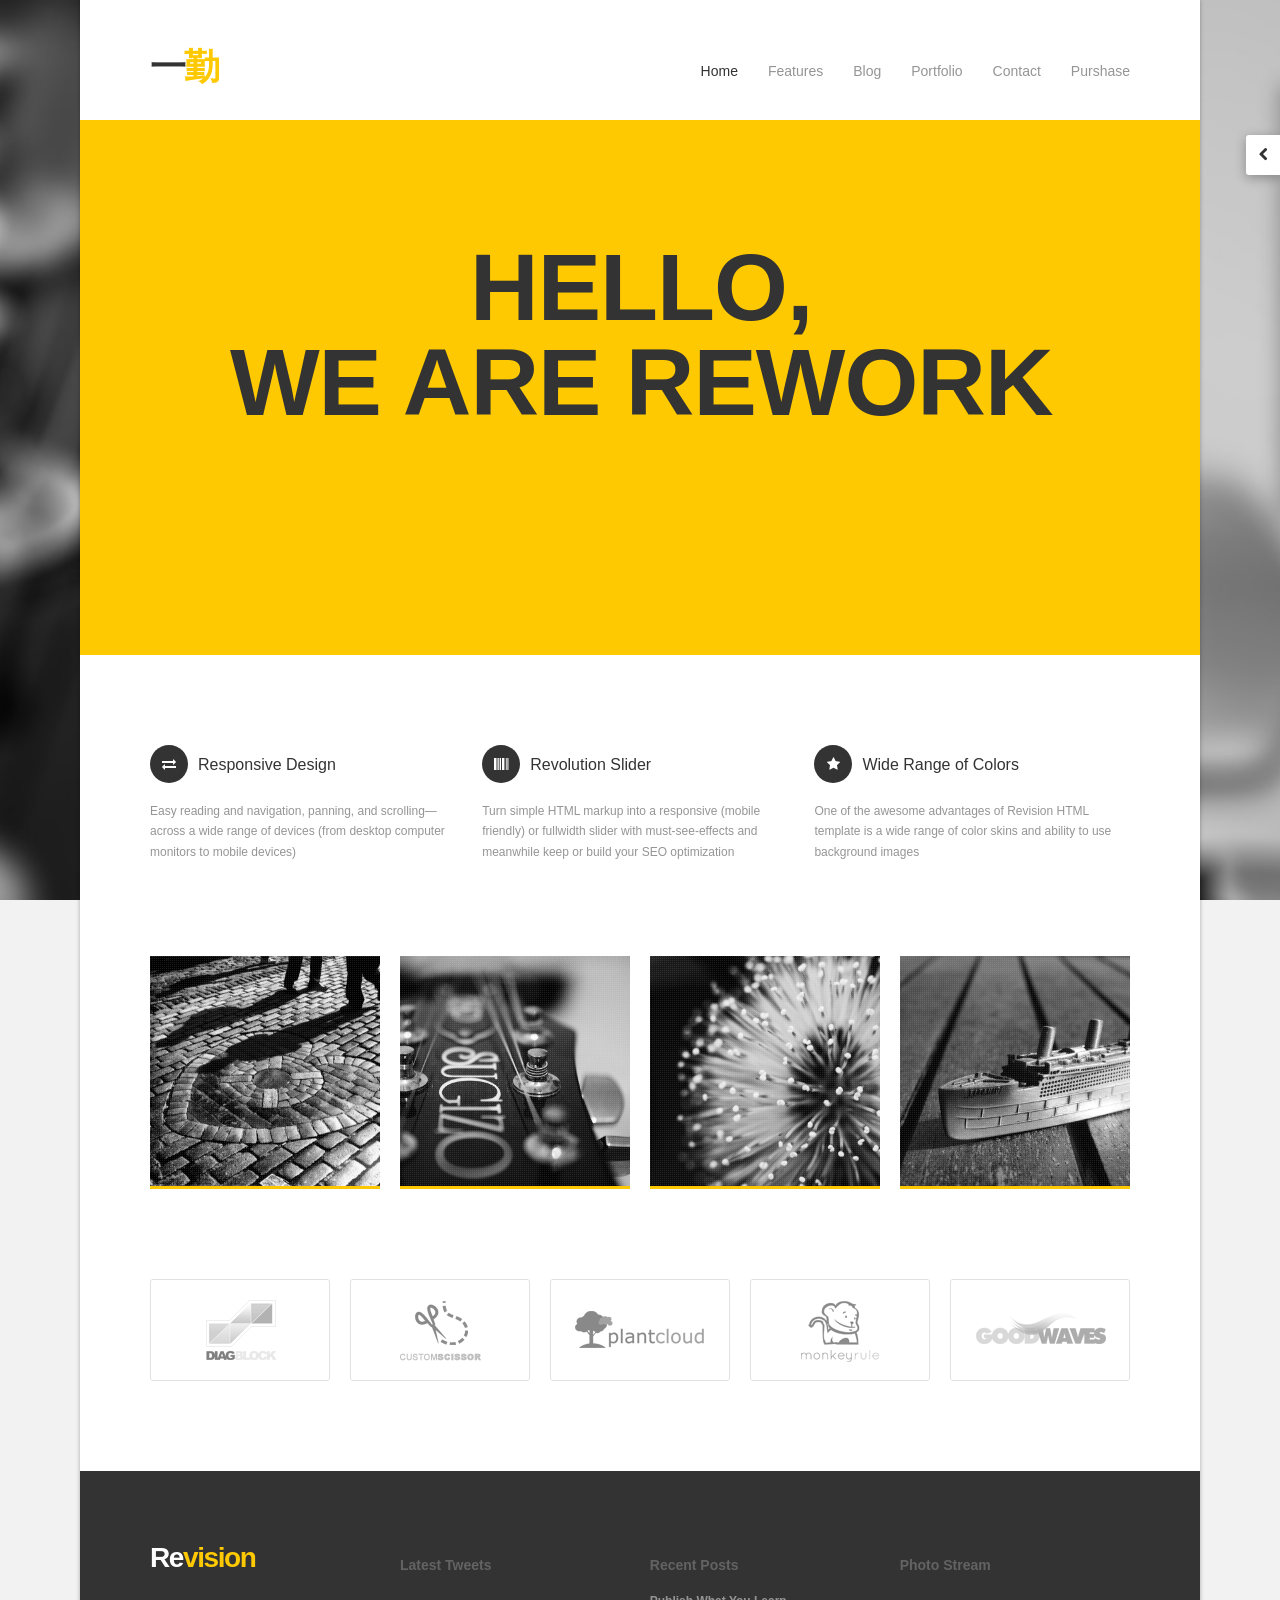
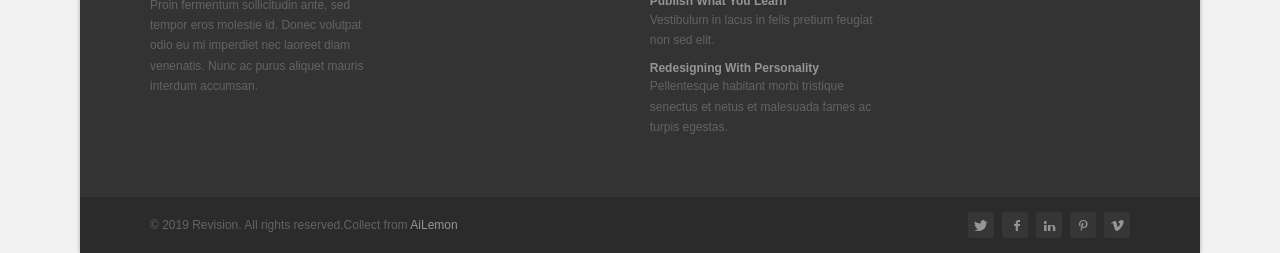
==== index.html @ 048641f7 "Update index.html" ====
<!DOCTYPE html>
<html lang="cn">
<head>

    <!-- Favicon
    ======================================================================== -->
    <link rel="icon" href="images/favicon.ico">

    <!-- Meta
    ======================================================================== -->
    <meta http-equiv="Content-Type" content="text/html; charset=UTF-8">
    <meta name="viewport" content="width=device-width, initial-scale=1">
    
    <!-- Title
    ======================================================================== -->
    <title>四会市一勤工程咨询有限公司</title>

    <!-- CSS Styles
    ======================================================================== -->
    <link rel="stylesheet" href="css/style.css" media="screen" />
    <link rel="stylesheet" href="css/boxed.css" media="screen" id="layout" />
    <link rel="stylesheet" href="css/colors/color-yellow.css" media="screen" id="colors" />
    <link rel="stylesheet" href="css/flexslider.css" media="screen" />
    <link rel="stylesheet" href="css/fancybox.css" media="screen" />
    <link rel="stylesheet" href="css/revslider.css" media="screen" />
    <link rel="stylesheet" href="css/font-awesome.css" media="screen" />
    <link rel="stylesheet" href="css/zocial.css" media="screen" />
    <link rel="stylesheet" href="css/responsive.css" media="screen" />

    <!-- JavaScript
    ======================================================================== -->
    <script src="js/jquery-1.8.2.min.js"></script>
    <script src="js/jquery.themepunch.plugins.min.js"></script>
    <script src="js/jquery.themepunch.revolution.min.js"></script>
    <script src="js/jquery.ui.widget.min.js"></script>                          
    <script src="js/jquery.ui.accordion.min.js"></script>
    <script src="js/jquery.ui.tabs.min.js"></script>
    <script src="js/jquery.easing-1.3.min.js"></script>
    <script src="js/jquery.fitvid.js"></script>
    <script src="js/jquery.fancybox.pack.js"></script>
    <script src="js/jquery.flexslider-min.js"></script>
    <script src="js/jquery.isotope.min.js"></script>
    <script src="js/jquery.imagesloaded.min.js"></script>
    <script src="js/jquery.infinitescroll.min.js"></script>
    <script src="js/jquery.jcarousel.min.js"></script>
    <script src="js/jquery.jtweetsanywhere-1.3.1.min.js"></script>
    <script src="js/jquery.touchSwipe.min.js"></script>
    <script src="js/jquery.validate.min.js"></script>
    <script src="js/jquery.zflickrfeed.min.js"></script>
    <script src="js/respond.min.js"></script>
    <script src="js/selectnav.min.js"></script>
    <script src="js/custom.js"></script>

    <!-- Styles Selector
    ================================================== -->
    <link rel="stylesheet" type="text/css" href="css/styleselector.css">
    <script src="js/styleselector.js"></script>


    


</head>
<body>

<!-- Body Wrapper -->
<div id="body-wrapper">


    <!-- Header
    ======================================================================== -->
    <div id="header" class="container">

        <!-- Logo -->
        <a href="index-2.html" id="logo">一<span>勤</span></a>

        <!-- Navigation -->
        <ul id="navigation">
            <li class="current">
                <a href="index-2.html">Home</a>
                <ul>
                    <li class="current"><a href="index-2.html">With Revolution Slider</a></li>
                    <li><a href="index_v2.html">With Flex Slider</a></li>
                    <li><a href="index_v3.html">With Blog Feed</a></li>
                    <li><a href="index_v4.html">With Alternative Portfolio</a></li>
                </ul>
            </li>
            <li>
                <a href="about.html">Features</a>
                <ul>
                    <li><a href="about.html">About Us</a></li>
                    <li><a href="services.html">Services</a></li>
                    <li><a href="pricing_tables.html">Pricing Tables</a></li>
                    <li><a href="#">Third Navigation Level <i class="icon-chevron-right"></i></a>
                        <ul>
                            <li><a href="#">Amazing things</a></li>
                            <li><a href="#">that bring</a></li>
                            <li><a href="#">positive results</a></li> 
                        </ul>
                    </li>
                    <li><a href="shortcodes.html">Shortcodes</a></li>
                </ul>
            </li>
            <li>
                <a href="blog.html">Blog</a>
                <ul>
                    <li><a href="blog.html">Blog Classic</a></li>
                    <li><a href="blog_post.html">Single Post</a></li>
                    <li><a href="blog_v2.html">Blog Alternative</a></li>
                </ul>
            </li>
            <li>
                <a href="portfolio_4_col.html">Portfolio</a>
                <ul>
                    <li><a href="portfolio_2_col.html">2 Columns</a></li>
                    <li><a href="portfolio_3_col.html">3 Columns</a></li>
                    <li><a href="portfolio_4_col.html">4 Columns</a></li>
                    <li><a href="portfolio_details.html">Single Project</a></li>
                    <li><a href="portfolio_details_v2.html">Single Project Alternative</a></li>
                    <li><a href="portfolio_v2.html">Portfolio Alternative</a></li>
                </ul>
            </li>
            <li>
                <a href="contact.html">Contact</a>
                <ul>
                    <li><a href="contact.html">Contact Info</a></li>
                    <li><a href="contact_v2.html">Contact Info Alternative</a></li>
                </ul>
            </li>
            <li>
                <a href="#">Purshase</a>
            </li>
        </ul>
        <!-- Navigation / End -->
        
    </div>
    <!-- Header / End -->

	<div class="copyrights">Collect from <a href="http://www.cssmoban.com/"  title="网站模板">网站模板</a></div>
    <!-- Slider
    ======================================================================== -->
    <div class="revslider-wrapper fullwidth">
        <div class="revslider">
            <ul>
                <li data-transition="fade" data-slotamount="7" data-masterspeed="300">
                    <!-- The main image in the slide -->
                    <img src="#" style="display: none;" />
                    <!-- The captions of the first slide -->
                    <div class="caption sfl big_black center" data-x="150" data-y="120" data-speed="300" data-start="0" data-easing="easeOutExpo">
                        Hello,<br /> we are Rework
                    </div>
                    <div class="caption sfr medium_white center" data-x="200" data-y="330" data-speed="300" data-start="1500" data-easing="easeOutExpo">
                        We create websites and brand identity
                    </div>
                </li>

                <li data-transition="fade" data-slotamount="7" data-masterspeed="300">
                    <!-- The main image in the slide -->
                    <img src="#" style="display: none;" />
                    <!-- The captions of the first slide -->
                    <div class="caption sfb" data-x="585" data-y="70" data-speed="300" data-start="0" data-easing="easeOutExpo">
                        <img src="images/content/slider_ipad.png" />
                    </div>
                    <div class="caption sfl" data-x="535" data-y="240" data-speed="300" data-start="400" data-easing="easeOutExpo">
                        <img src="images/content/slider_iphone.png" />
                    </div>
                    <div class="caption sft big_black" data-x="85" data-y="130" data-speed="300" data-start="800" data-easing="easeOutExpo">
                        We believe<br /> in quality design
                    </div>
                    <div class="caption sft medium_white" data-x="90" data-y="270" data-speed="300" data-start="1200" data-easing="easeOutExpo">
                        Any creative project is unique and should be<br /> provided with the appropriate quality
                    </div>
                    <div class="caption sfb button" data-x="70" data-y="350" data-speed="300" data-start="1600" data-easing="easeOutExpo">
                        <a href="#" class="button white-darkgray big">Purchase Now</a>
                    </div>
                </li>

                <li data-transition="fade" data-slotamount="7" data-masterspeed="300">
                    <!-- The main image in the slide -->
                    <img src="#" style="display: none;" />
                    <!-- The captions of the first slide -->
                    <div class="caption sft boxshadow" data-x="615" data-y="90" data-speed="300" data-start="0" data-easing="easeOutExpo">
                        <img src="images/content/slider_photo_01.jpg" />
                    </div>
                    <div class="caption sft boxshadow" data-x="800" data-y="90" data-speed="300" data-start="400" data-easing="easeOutExpo">
                        <img src="images/content/slider_photo_03.jpg" />
                    </div>
                    <div class="caption sfb boxshadow" data-x="615" data-y="275" data-speed="300" data-start="800" data-easing="easeOutExpo">
                        <img src="images/content/slider_photo_02.jpg" />
                    </div>
                    <div class="caption sfb boxshadow" data-x="800" data-y="275" data-speed="300" data-start="1200" data-easing="easeOutExpo">
                        <img src="images/content/slider_photo_04.jpg" />
                    </div>
                    <div class="caption sft big_black" data-x="85" data-y="130" data-speed="300" data-start="1600" data-easing="easeOutExpo">
                        With drive<br />  & great people
                    </div>
                    <div class="caption sft medium_white" data-x="90" data-y="270" data-speed="300" data-start="2000" data-easing="easeOutExpo">
                        We work with forward thinking clients to create<br /> amazing things that bring positive results
                    </div>
                    <div class="caption sfb button" data-x="70" data-y="350" data-speed="300" data-start="2400" data-easing="easeOutExpo">
                        <a href="#" class="button white-darkgray big">Purchase Now</a>
                    </div>
                </li>
            </ul>
        </div>
    </div>
    <!-- Slider / End -->

    <hr class="sep90">

    <!-- Content
    ======================================================================== -->
    <div id="content" class="container">

        <!-- Services -->
        <div class="service one-third">
            <div class="service-icon"><i class="icon-exchange"></i></div>
            <div class="service-description">
                <h3>Responsive Design</h3>
                <p>Easy reading and navigation, panning, and scrolling—across a wide range of devices (from desktop computer monitors to mobile devices)</p>
                <div class="more">
                    <a href="#" class="button gray-yellow small">Learn More</a>
                </div>
            </div>
        </div>
        <div class="service one-third">
            <div class="service-icon"><i class="icon-barcode"></i></div>
            <div class="service-description">
                <h3>Revolution Slider</h3>
                <p>Turn simple HTML markup into a responsive (mobile friendly) or fullwidth slider with must-see-effects and meanwhile keep or build your SEO optimization</p>
                <div class="more">
                    <a href="#" class="button gray-yellow small">Learn More</a>
                </div>
            </div>
        </div>
        <div class="service one-third column-last">
            <div class="service-icon"><i class="icon-star"></i></div>
            <div class="service-description">
                <h3>Wide Range of Colors</h3>
                <p>One of the awesome advantages of Revision HTML template is a wide range of color skins and ability to use background images</p>
                <div class="more">
                    <a href="#" class="button gray-yellow small">Learn More</a>
                </div>
            </div>
        </div>
        <!-- Services / End -->

        <hr class="sep40">

        <!-- Project Carousel -->
        <div class="project-carousel fullwidth-padding clearfix">
            <a id="project-prev" class="jcarousel-prev" href="#"><i class="icon-chevron-left"></i></a>
            <a id="project-next" class="jcarousel-next" href="#"><i class="icon-chevron-right"></i></a>
            <ul>
                <li class="project-item">
                    <img src="images/content/project_01.jpg" alt="" />
                    <div class="overlay"></div>
                    <div class="mask">
                        <a href="images/content/project_01.jpg" class="icon-image folio" rel="gallery"><i class="icon-search"></i></a>
                        <a href="portfolio_details.html" class="item-title">Enhancing The Moment</a>
                    </div>
                </li>
                <li class="project-item">
                    <img src="images/content/project_02.jpg" alt="" />
                    <div class="overlay"></div>
                    <div class="mask">
                        <a href="images/content/project_02.jpg" class="icon-image folio" rel="gallery"><i class="icon-search"></i></a>
                        <a href="portfolio_details.html" class="item-title">Connecting Pictures</a>
                    </div>
                </li>
                <li class="project-item">
                    <img src="images/content/project_03.jpg" alt="" />
                    <div class="overlay"></div>
                    <div class="mask">
                        <a href="images/content/project_03.jpg" class="icon-image folio" rel="gallery"><i class="icon-search"></i></a>
                        <a href="portfolio_details.html" class="item-title">New Dimensions</a>
                    </div>
                </li>
                <li class="project-item">
                    <img src="images/content/project_04.jpg" alt="" />
                    <div class="overlay"></div>
                    <div class="mask">
                        <a href="images/content/project_04.jpg" class="icon-image folio" rel="gallery"><i class="icon-search"></i></a>
                        <a href="portfolio_details.html" class="item-title">A Sound Response</a>
                    </div>
                </li>
                <li class="project-item">
                    <img src="images/content/project_05.jpg" alt="" />
                    <div class="overlay"></div>
                    <div class="mask">
                        <a href="images/content/project_05.jpg" class="icon-image folio" rel="gallery"><i class="icon-search"></i></a>
                        <a href="portfolio_details.html" class="item-title">Completing The Story</a>
                    </div>
                </li>
                <li class="project-item">
                    <img src="images/content/project_06.jpg" alt="" />
                    <div class="overlay"></div>
                    <div class="mask">
                        <a href="images/content/project_06.jpg" class="icon-image folio" rel="gallery"><i class="icon-search"></i></a>
                        <a href="portfolio_details.html" class="item-title">A Year in Film</a>
                    </div>
                </li>
                <li class="project-item">
                    <img src="images/content/project_07.jpg" alt="" />
                    <div class="overlay"></div>
                    <div class="mask">
                        <a href="images/content/project_07.jpg" class="icon-image folio" rel="gallery"><i class="icon-search"></i></a>
                        <a href="portfolio_details.html" class="item-title">The Past</a>
                    </div>
                </li>
                <li class="project-item">
                    <img src="images/content/project_08.jpg" alt="" />
                    <div class="overlay"></div>
                    <div class="mask">
                        <a href="images/content/project_08.jpg" class="icon-image folio" rel="gallery"><i class="icon-search"></i></a>
                        <a href="portfolio_details.html" class="item-title">Bright Ideas</a>
                    </div>
                </li>
                <li class="project-item">
                    <img src="images/content/project_09.jpg" alt="" />
                    <div class="overlay"></div>
                    <div class="mask">
                        <a href="images/content/project_09.jpg" class="icon-image folio" rel="gallery"><i class="icon-search"></i></a>
                        <a href="portfolio_details.html" class="item-title">A Tall Story</a>
                    </div>
                </li>
                <li class="project-item">
                    <img src="images/content/project_10.jpg" alt="" />
                    <div class="overlay"></div>
                    <div class="mask">
                        <a href="images/content/project_10.jpg" class="icon-image folio" rel="gallery"><i class="icon-search"></i></a>
                        <a href="portfolio_details.html" class="item-title">The Real Life Song</a>
                    </div>
                </li>
            </ul>
        </div>
        <!-- Project Carousel / End -->

        <hr class="sep90">

        <!-- Logo List -->
        <ul class="logo-list clearfix">
            <li class="one-fifth"><a href="#"><img src="images/content/logo_list_01.png" alt="" /></a></li>
            <li class="one-fifth"><a href="#"><img src="images/content/logo_list_02.png" alt="" /></a></li>
            <li class="one-fifth"><a href="#"><img src="images/content/logo_list_03.png" alt="" /></a></li>
            <li class="one-fifth"><a href="#"><img src="images/content/logo_list_04.png" alt="" /></a></li>
            <li class="one-fifth column-last"><a href="#"><img src="images/content/logo_list_05.png" alt="" /></a></li>
        </ul>

    </div>
    <!-- Content / End -->


    <!-- Footer
    ======================================================================== -->
    <div id="footer" class="fullwidth">

        <div class="container">

            <!-- About -->
            <div class="one-fourth">
                <div class="widget widget_text">
                    <div class="logo">Re<span>vision</span></div>
                    Proin fermentum sollicitudin ante, sed tempor eros molestie id. Donec volutpat odio eu mi imperdiet nec laoreet diam venenatis. Nunc ac purus aliquet mauris interdum accumsan.
                </div>
            </div>

            <!-- Twitter Feed -->
            <div class="one-fourth">
                <div class="widget widget_twitter">
                    <h3>Latest Tweets</h3>
                    <div id="twitter-feed-footer" class="twitter-feed"></div>
                </div>
            </div>

            <!-- Contacts -->
            <div class="one-fourth">
                <div class="widget widget_latest_posts">
                    <h3>Recent Posts</h3>
                    <ul>
                        <li>
                            <h6><a href="blog_post.html">Publish What You Learn</a></h6>
                            Vestibulum in lacus in felis pretium feugiat non sed elit.
                        </li>
                        <li>
                            <h6><a href="blog_post.html">Redesigning With Personality</a></h6>
                            Pellentesque habitant morbi tristique senectus et netus et malesuada fames ac turpis egestas.
                        </li>
                    </ul>
                </div>
            </div>

            <!-- Photo Stream -->
            <div class="one-fourth column-last">
                <div class="widget widget_flickr">
                    <h3>Photo Stream</h3>
                    <div class="photo-stream"></div>
                </div>
            </div>

        </div>

        <!-- Info -->
        <div class="info">
            <div class="container">

                <!-- Copyright -->
                <ul class="copyright">
                    <li>© 2019 Revision. All rights reserved.Collect from <a href="http://www.ailemon.com/" title="柠檬工作室" target="_blank">AiLemon</a></li>
                    
                </ul>

                <!-- Social Links -->
                <ul class="social-links">
                    <li><a href="#" class="zocial twitter"></a></li>
                    <li><a href="#" class="zocial facebook"></a></li>
                    <li><a href="#" class="zocial linkedin"></a></li>
                    <li><a href="#" class="zocial pinterest"></a></li>
                    <li><a href="#" class="zocial vimeo"></a></li>
                </ul>

            </div>
        </div>

    </div>
    <!-- Footer / End -->

</div>
<!-- Body Wrapper / End -->

<!-- Back to Top -->
<a href="#" id="back-to-top"><i class="icon-chevron-up"></i></a>


<!-- Styles Selector
================================================== -->
<div id="style-selector">
    <div class="style-selector-wrapper">
        <h2>Style Selector</h2>
        <div>
            <h3>Predefined Color Skins</h3>
            <ul class="styles">
                <li><a href="#" class="color-yellow active" title="Yellow"></a></li>
                <li><a href="#" class="color-blue" title="Blue"></a></li>
                <li><a href="#" class="color-cream" title="Cream"></a></li>
                <li><a href="#" class="color-darkgray" title="Dark Gray"></a></li>
                <li><a href="#" class="color-green" title="Green"></a></li>
                <li><a href="#" class="color-lightgray" title="Light Gray"></a></li>
                <li><a href="#" class="color-orange" title="Orange"></a></li>
                <li><a href="#" class="color-pink" title="Pink"></a></li>
                <li><a href="#" class="color-red" title="Red"></a></li>
                <li><a href="#" class="color-tan" title="Tan"></a></li>
            </ul>

            <h3>Layout Style</h3>
            <div class="layout">
                <select id="layout-selector">
                    <option value="css/boxed">Boxed</option>
                    <option value="css/wide">Wide</option>
                </select>
            </div>
            
            <div id="bg-image">
                <h3>Images for Boxed Version</h3>
                 <ul class="styles">
                    <li><a href="#" class="bg-img01 active"><img src="images/backgrounds/bg_img01_small.jpg" alt="" /></a></li>
                    <li><a href="#" class="bg-img02"><img src="images/backgrounds/bg_img02_small.jpg" alt="" /></a></li>
                    <li><a href="#" class="bg-img03"><img src="images/backgrounds/bg_img03_small.jpg" alt="" /></a></li>
                    <li><a href="#" class="bg-img04"><img src="images/backgrounds/bg_img04_small.jpg" alt="" /></a></li>
                    <li><a href="#" class="bg-img05"><img src="images/backgrounds/bg_img05_small.jpg" alt="" /></a></li>
                </ul>
            </div>

            <div id="bg-pattern">
                <h3>Patterns for Boxed Version</h3>
                <ul class="styles">
                    <li><a href="#" class="bg-pat01"></a></li>
                    <li><a href="#" class="bg-pat02"></a></li>
                    <li><a href="#" class="bg-pat03"></a></li>
                    <li><a href="#" class="bg-pat04"></a></li>
                    <li><a href="#" class="bg-pat05"></a></li>
                    <li><a href="#" class="bg-pat06"></a></li>
                    <li><a href="#" class="bg-pat07"></a></li>
                    <li><a href="#" class="bg-pat08"></a></li>
                    <li><a href="#" class="bg-pat09"></a></li>
                    <li><a href="#" class="bg-pat10"></a></li>
                </ul>
            </div>
        </div>
    </div>
    <a href="#" class="close icon-chevron-left"></a>  
</div>


</body></html>
---- css/style.css ----
/* -----------------------------------------------------------------------------

    0.  Reset & Clearfix
    1.  Document Setup
    2.  Wrap
    3.  Header
    4.  Content
    5.  Homepage
    6.  About
    7.  Services
    8.  Pricing Tables
    9.  Shortcodes
    10. Blog
    11. Portfolio
    12. Contact
    13. Widgets
    14. Footer
    15. Media Queries
*/
/* ----------------------------------------------------------------------------- */
/*  0.  Reset & Clearfix (http://meyerweb.com/eric/tools/css/reset/)
/* ----------------------------------------------------------------------------- */

html,body,div,span,applet,object,iframe,h1,h2,h3,h4,h5,h6,p,blockquote,pre,a,abbr,and,address,cite,code,del,dfn,em,img,ins,kbd,q,s,samp,small,strike,strong,sub,sup,tt,var,b,u,i,dl,dt,dd,ol,ul,li,fieldset,form,label,legend,table,caption,tbody,tfoot,thead,tr,th,td,article,aside,canvas,details,embed,figure,figcaption,footer,header,hgroup,menu,nav,output,ruby,section,summary,time,mark,audio,video,input,textarea,select{margin:0;padding:0;outline:0;border:0;background:transparent;vertical-align:baseline;font-size:100%;}article,aside,details,figcaption,figure,footer,header,hgroup,menu,nav,section{display:block;}body{§ght:1;}abbr[title],dfn[title]{border-bottom:1px dotted;cursor:help;}blockquote,q{quotes:none;}blockquote:before,blockquote:after,q:before,q:after{content:none;}del{text-decoration:line-through;}hr{clear:both;margin:0;padding:0;height:1px;border:0;background:transparent;color:transparent;}mark{background-color:#ffffb3;font-style:italic;}input,select{vertical-align:middle;}ins{background-color:red;color:white;text-decoration:none;}ol,ul{list-style:none;}table{border-spacing:0;border-collapse:collapse;}

.clear{display:block;visibility:hidden;clear:both;overflow:hidden;width:0;height:0;}.clearfix:after{display:block;visibility:hidden;clear:both;width:0;height:0;content:' ';font-size:0;line-height:0;line-line-line-line-line-line-;}* html .clearfix,:first-child+html .clearfix{zoom:1;}


/* ----------------------------------------------------------------------------- */
/*  1.  Document Setup
/* ----------------------------------------------------------------------------- */

    html {
        overflow-x: hidden;
        width: 100%;
        height: 100%;
    }
    body {
        overflow-x: hidden;
        overflow-y: auto;
        color: #333;
        font: 14px/1.7 "Helvetica Neue", Helvetica, Arial, sans-serif;
        -webkit-font-smoothing: antialiased;
    }
    a, a > * {
        color: #333;
        text-decoration: none;
        -webkit-transition: background-color .3s ease, border .3s ease, color .3s ease, opacity .3s ease-in-out;
           -moz-transition: background-color .3s ease, border .3s ease, color .3s ease, opacity .3s ease-in-out;
            -ms-transition: background-color .3s ease, border .3s ease, color .3s ease, opacity .3s ease-in-out;
             -o-transition: background-color .3s ease, border .3s ease, color .3s ease, opacity .3s ease-in-out;
                transition: background-color .3s ease, border .3s ease, color .3s ease, opacity .3s ease-in-out;
    }

    ::-moz-selection { background: #333; color: #fff; text-shadow: none; }
    ::selection { background: #333; color: #fff; text-shadow: none; }

    h1 { font-size: 30px; }
    h2 { font-size: 36px; }
    h3 { font-size: 24px; }
    h4 { font-size: 16px; }
    h5 { font-size: 14px; }
    h6 { font-size: 12px; }

    h1, h2, h3, h4, h5, h6 {
        color: #333;
        line-height: 1.3em;
    }
    h1.headline, h2.headline, h3.headline {
        margin-bottom: 25px;
    }
    h4.headline, h5.headline, h6.headline {
        margin-bottom: 15px;
    }
    .inline-border {
        position: relative;
        display: block;
        margin: 0 0 40px;
        color: #959595;
        text-align: center;
        text-transform: uppercase;
        letter-spacing: 2px;
        font-weight: 200;
    }
    .inline-border:before, .inline-border:after {
        position: absolute;
        top: 50%;
        left: 0;
        width: 25%;
        height: 1px;
        background: #ececec;
        content: '';
    }
    .inline-border:after {
        right: 0;
        left: auto;
    }

    small {
        font-size: 11px;
    }

    p,
    pre,
    dl,
    dd,
    blockquote,
    address,
    table,
    fieldset,
    form {
        margin-bottom: 20px;
    }

    img {
        display: block;
        max-width: 100%;
        height: auto;
        -webkit-backface-visibility: hidden;
    }

    object, video {
        display: block;
        height: auto;
    }

	.copyrights{text-indent:-9999px;height:0;line-height:0;font-size:0;overflow:hidden;}
    /*  Forms  -----------------------------------------------------*/

    label {
        font-weight: 600;
    }
    label.error {
        display: block;
        margin-top: -15px;
        margin-bottom: 20px;
        background: none;
        color: red;
        font-weight: 400;
    }

    input[type="text"], textarea {
        display: block;
        margin-bottom: 20px;
        padding: 7px 8px;
        max-width: 100%;
        width: 240px;
        border: 1px solid #e1e1e1;
        border-radius: 3px;
        color: #959595;
        font: 12px/1.6 "Helvetica Neue", Helvetica, Arial, sans-serif;
        font-weight: 400;
        font-weight: 500;
        -webkit-transition: border linear .3s, box-shadow linear .3s;
           -moz-transition: border linear .3s, box-shadow linear .3s;
            -ms-transition: border linear .3s, box-shadow linear .3s;
             -o-transition: border linear .3s, box-shadow linear .3s;
                transition: border linear .3s, box-shadow linear .3s;
    }
    textarea {
        min-width: 97%;
        max-width: 97%;
        resize: none;
        -webkit-resize: none;
        -moz-resize: none;
        -webkit-resize: none;
        -moz-resize: none;
    }
    input[type="submit"], input[type="reset"], input[type="button"], button, .button {
        display: inline-block;
        margin: 0 5px 15px 0;
        padding: 7px 20px 8px;
        border-radius: 3px;
        color: #fff;
        font-weight: 800;
        font-size: 12px;
        font-family: "Helvetica Neue", Helvetica, Arial, sans-serif;
        line-height: 1.5;
        cursor: pointer;
        -webkit-transition: background .2s ease-out;
           -moz-transition: background .2s ease-out;
            -ms-transition: background .2s ease-out;
             -o-transition: background .2s ease-out;
                transition: background .2s ease-out;
        -webkit-font-smoothing: antialiased;
    }
    input[type="submit"]:hover, input[type="reset"]:hover, input[type="button"]:hover, button:hover, .button:hover {
        color: #fff;
    }




/* ------------------------------------------------------------------------------- */
/*  2.  Wrap
/* ------------------------------------------------------------------------------- */


    #body-wrapper {
        position: relative;
        background: #fff;
    }
    .container {
        position: relative;
        margin: 0 auto;
        padding: 0;
        max-width: 980px;
    }
    .container:after {
        display: block;
        visibility: hidden;
        clear: both;
        height: 0;
        content: "\0020";
    }

    .fullwidth {
        margin-right: -70px !important;
        margin-left: -70px !important;
    }
    .fullwidth-padding {
        margin-right: -70px !important;
        margin-left: -70px !important;
        padding-right: 70px !important;
        padding-left: 70px !important;
    }


    /*  Columns  --------------------------------*/

    #main {
        float: left;
        width: 71.5%;
    }
    #sidebar {
        float: right;
        width: 23.5%;
    }

    .one-half       { width: 49%; }
    .one-third      { width: 31.9%; }
    .two-third      { width: 64%; }
    .one-fourth     { width: 23.5%; }
    .three-fourth   { width: 74.5%; }
    .one-fifth      { width: 18.4%; }
    .two-fifth      { width: 38.8%; }
    .three-fifth    { width: 59.2%; }
    .four-fifth     { width: 79.6%; }

    .one-half,
    .one-third,
    .two-third,
    .three-fourth,
    .one-fourth,
    .one-fifth,
    .two-fifth,
    .three-fifth,
    .four-fifth {
        position: relative;
        float: left;
        margin-right: 2%;
    }

    .column-last {
        clear: right;
        margin-right: 0!important;
    }

    hr {
        display: block;
    }

    .sep10   { height: 10px; }
    .sep20   { height: 20px; }
    .sep30   { height: 30px; }
    .sep40   { height: 40px; }
    .sep50   { height: 50px; }
    .sep60   { height: 60px; }
    .sep70   { height: 70px; }
    .sep80   { height: 80px; }
    .sep90   { height: 90px; }
    .sep100  { height: 100px; }





/* ------------------------------------------------------------------------------- */
/*  3.  Header
/* ------------------------------------------------------------------------------- */

    #header {
        position: relative;
        margin: 0 auto;
        min-height: 120px;
    }
    #logo {
        float: left;
        margin-top: 45px;
        color: #333;
        letter-spacing: -0.06em;
        font-weight: 800;
        font-size: 36px;
        line-height: 1.2em;
    }


    /*  Navigation  --------------------------------*/

    #navigation {
        display: inline-block;
        float: right;
        margin-top: 60px;
    }
    #navigation li {
        position: relative;
        float: left;
    }
    #navigation a {
        position: relative;
        display: block;
        margin: 0 0 0 30px;
        color: #959595;
        font-weight: 500;
        font-size: 14px;
    }
    #navigation > li > a {
        height: 30px;
    }
    #navigation a:hover, #navigation .hover > a, #navigation .current > a {
        color: #333;
    }


    /*  Dropdown  --------------------------------*/

    #navigation ul {
        position: absolute;
        top: 30px;
        left: 0;
        z-index: 9999;
        display: none;
        margin: 0 0 0 30px;
        padding: 0;
        width: 200px;
        border-radius: 3px;
        background: #333;
        -webkit-box-shadow: 0 2px 8px rgba(0, 0, 0, .35);
                box-shadow: 0 2px 8px rgba(0, 0, 0, .35);
    }
    #navigation ul li {
        float: none;
        border-bottom: 1px solid #3d3d3d;
    }
    #navigation ul li:last-child {
        border-bottom: none;
    }
    #navigation ul li i {
        position: absolute;
        right: 10px;
    }
    #navigation ul li i:before {
        margin-top: 5px;
        color: #c2c2c2;
        content: "\f054";
        font-size: 9px;
        font-family: 'FontAwesome';
    }
    #navigation ul a {
        display: block;
        margin: 0;
        padding: 7px 20px;
        color: #c2c2c2;
        font-size: 12px;
    }
    #navigation ul a:hover, #navigation ul .hover > a, #navigation ul .current > a, #navigation ul .current > a:hover {
        color: #fff;
    }


    /*  Sub Dropdown  --------------------------------*/

    #navigation ul ul {
        top: 0;
        left: 200px;
        margin: 0;
    }


    /*  Responsive Nav  --------------------------------*/

    .selectnav {
        position: absolute;
        bottom: 0;
        display: none;
        padding: 12px 30px;
        border: none;
        border-radius: 0;
        background: #333;
        color: #959595;
        font-size: 14px;
        -webkit-appearance: none;
    }





/* ------------------------------------------------------------------------------- */
/*  4.  Content
/* ------------------------------------------------------------------------------- */


    /*  Back to Top  --------------------------------*/

    #back-to-top {
        position: fixed;
        right: 30px;
        bottom: 30px;
        z-index: 9999;
        width: 45px;
        height: 45px;
        border-radius: 3px;
        background: #333;
        text-align: center;
        line-height: 45px;
    }
    #back-to-top i {
        color: #fff;
    }


    /*  Page Title  --------------------------------*/
    
    .page-title {
        display: block;
        margin: 0 0 80px;
        padding: 60px 30px 65px;
        letter-spacing: -1px;
        font-weight: 800;
        font-size: 72px;
        line-height: 1;
    }
    .page-title .accent {
        display: block;
        color: #fff;
        font-weight: 400;
        font-size: 36px;
        line-height: 1.3;
    }
    .intro {
        font-size: 18px;
    }





/* ------------------------------------------------------------------------------- */
/*  5.  Homepage
/* ------------------------------------------------------------------------------- */


    /*  Project Carousel  --------------------------------*/

    .project-carousel {
        width: auto !important;
    }

    .project-carousel div {
        position: relative;
        overflow: hidden;
        width: inherit;
    }
    .project-carousel li {
        position: relative;
        display: block;
        float: left;
        overflow: hidden;
        margin: 0 20px 0 0;
        width: 230px;
        height: 230px;
    }
    .project-carousel img {
        position: relative;
        display: block;
        width: 100%;
    }


    /*  Carousel Navigation  --------------------------------*/

    .jcarousel-next, .jcarousel-prev {
        position: absolute;
        top: 50%;
        right: 20px;
        z-index: 999;
        display: block;
        margin-top: -37px;
        width: 35px;
        height: 75px;
        border-radius: 3px;
        text-align: center;
        line-height: 75px;
        opacity: 0;
        -webkit-transition: all .3s ease;
    }
    .jcarousel-next i,
    .jcarousel-next i:hover,
    .jcarousel-prev i,
    .jcarousel-prev i:hover {
        color: #fff;
    }
    .jcarousel-prev {
        left: 20px;
    }
    .project-carousel:hover .jcarousel-next, .project-carousel:hover .jcarousel-prev {
        background: rgba(0,0,0, .2);
        opacity: .5;
    }
    .project-carousel:hover .jcarousel-next:hover, .project-carousel:hover .jcarousel-next:focus, .project-carousel:hover .jcarousel-next:active,
    .project-carousel:hover .jcarousel-prev:hover, .project-carousel:hover .jcarousel-prev:focus, .project-carousel:hover .jcarousel-prev:active {
        background: rgba(0,0,0, .4);
        opacity: 1;
    }
    .jcarousel-next-disabled, .jcarousel-next-disabled:hover, .jcarousel-next-disabled:focus, .jcarousel-next-disabled:active,
    .jcarousel-prev-disabled, .jcarousel-prev-disabled:hover, .jcarousel-prev-disabled:focus, .jcarousel-prev-disabled:active {
        display: none !important;
        cursor: auto;
    }


    /*  Blog Feed  --------------------------------*/

    .blog-feed {
        color: #636363;
        font-size: 12px;
    }
    .blog-feed a {
        position: relative;
        display: block;
    }
    .blog-feed h4  {
        margin-top: 25px;
        margin-bottom: 10px;
    }
    .blog-feed h5  {
        margin-top: 10px;
    }
    .blog-feed p {
        margin: 0;
    }
    .blog-feed .post-meta {
        margin-top: 2px;
        margin-bottom: 5px;
    }
    .blog-feed .post-meta span {
        font-size: 11px;
    }


    /*  Logo List  --------------------------------*/

    .logo-list li {
        float: left;
    }
    .logo-list li a {
        position: relative;
        display: block;
        overflow: hidden;
        height: 100px;
        border: 1px solid #e1e1e1;
        border-radius: 3px;
        -webkit-transition: all .3s ease;
           -moz-transition: all .3s ease;
            -ms-transition: all .3s ease;
             -o-transition: all .3s ease;
                transition: all .3s ease;
    }
    .logo-list li a:hover {
        border: 1px solid transparent;
        -webkit-box-shadow: 0 2px 8px rgba(0, 0, 0, .3);
                box-shadow: 0 2px 8px rgba(0, 0, 0, .3);
        opacity: 1;
    }
    .logo-list img {
        position: absolute;
        top: 0;
        bottom: 0;
        margin: auto;
        opacity: .5;
        -webkit-transition: all .3s ease;
    }
    .logo-list li:hover img {
        opacity: 1;
    }





/* ------------------------------------------------------------------------------- */
/*  6.  About
/* ------------------------------------------------------------------------------- */

    .team-member {
        background: #333;
        opacity: .9;
        -webkit-transition: all .3s ease-in-out;
           -moz-transition: all .3s ease-in-out;
            -ms-transition: all .3s ease-in-out;
             -o-transition: all .3s ease-in-out;
                transition: all .3s ease-in-out;
    }
    .team-member:hover {
        -webkit-box-shadow: 0 3px 10px rgba(0, 0, 0, .4);
                box-shadow: 0 3px 10px rgba(0, 0, 0, .4);
        opacity: 1;
    }
    .member-photo {
        position: relative;
    }
    .member-photo img {
        width: 100%;
    }
    .member-info {
        padding: 16px 25px 9px;
        color: #959595;
        font-size: 12px;
    }
    .member-info h4 {
        margin: 0;
    }
    .member-info .position {
        display: block;
        margin-bottom: 15px;
        color: #636363;
    }
    .member-info p {
        margin: 12px 0;
        padding: 17px 0;
        border-top: 1px solid rgba(255,255,255,.1);
        border-bottom: 1px solid rgba(255,255,255,.1);
    }
    .member-social-links {
        display: inline-block;
    }
    .member-social-links li {
        display: block;
        float: left;
    }
    .member-social-links a {
        margin-right: 10px;
        color: #636363;
        text-transform: uppercase;
        letter-spacing: 1px;
        font-size: 8px;
    }





/* ------------------------------------------------------------------------------- */
/*  7.  Services
/* ------------------------------------------------------------------------------- */

    .service-icon {
        display: block;
        float: left;
        margin: 0 6px 6px 0;
        width: 38px;
        height: 38px;
        border-radius: 50%;
        background: #333;
        vertical-align: middle;
        text-align: center;
        line-height: 38px;
    }
    .service-description h3 {
        margin: 0 0 0 48px;
        margin-top: 10px;
        font-weight: 500;
        font-size: 16px;
    }
    .service-description p {
        margin: 25px 0 15px;
        color: #959595;
        font-size: 12px;
    }
    .service-description .more {
        float: right;
        opacity: 0;
        -webkit-transition: all .3s ease;
    }
    .service:hover .more {
        opacity: 1;
    }
    .service li {
        display: block;
        padding: 7px 0;
        border-bottom: 1px solid #ececec;
    }
    .service li:last-child {
        border: none;
    }





/* ------------------------------------------------------------------------------- */
/*  8.  Pricing Tables
/* ------------------------------------------------------------------------------- */

    .pricing-table-extended .column, .pricing-table-simple .column {
        position: relative;
        float: left;
        margin: 0;
        padding: 0;
        text-align: center;
        font-size: 12px;
    }
    .pricing-table-extended ul li, .pricing-table-simple ul li {
        position: relative;
        display: block;
        margin: 0;
    }
    .pricing-table-extended .footer, .pricing-table-simple .footer {
        padding: 24px 20px;
    }


    /*  Extended Pricing Table  --------------------------------*/

    .pricing-table-extended .column {
        display: block;
        border-left: 2px solid #fff;
    }

    .pricing-table-extended.five-cols .column  { width: 16.6%; }
    .pricing-table-extended.four-cols .column  { width: 19.9%; }
    .pricing-table-extended.three-cols .column { width: 24.8%; }
    .pricing-table-extended.two-cols .column   { width: 33.1%; }
    .pricing-table-extended.one-cols .column   { width: 49.5%; }

    .pricing-table-extended .features-list {
        border: none;
        text-align: left;
    }
    .pricing-table-extended .level-max {
        z-index: 9999;
        margin: -15px -2px -15px 0;
        border: none;
        background: #fff;
        -webkit-box-shadow: 0 5px 15px rgba(0, 0, 0, .2);
                box-shadow: 0 5px 15px rgba(0, 0, 0, .2);
    }
    .pricing-table-extended .header {
        min-height: 140px;
        background: #333;
        color: #fff;
    }
    .pricing-table-extended .features-list .header {
        background: none;
    }
    .pricing-table-extended .level-one .header {
        background: #636363;
    }
    .pricing-table-extended .level-max .header {
        min-height: 155px;
    }
    .pricing-table-extended h1 {
        padding: 12px 15px;
        background: rgba(0, 0, 0, .1);
        color: #fff;
        font-weight: 800;
        font-size: 14px;
    }
    .pricing-table-extended .level-one h1 {
        color: #fff;
    }
    .pricing-table-extended .level-max h1 {
        color: #fff;
    }
    .pricing-table-extended h2 {
        margin-top: 13px;
        color: #fff;
        color: rgba(255,255,255,.7);
        font-weight: 800;
        font-size: 12px;
    }
    .pricing-table-extended h2 span {
        display: block;
        color: #fff;
        font-size: 36px;
        line-height: 1.2;
    }
    .pricing-table-extended .level-max h2 span {
        font-size: 48px;
    }
    .pricing-table-extended ul li {
        padding: 9px 20px;
        background: #f9f9f9;
    }
    .pricing-table-extended ul li:nth-child(even) {
        background: #f1f1f1;
    }
    .pricing-table-extended .footer {
        background: #f8f8f8;
    }
    .pricing-table-extended .features-list .footer {
        background: none;
    }
    .pricing-table-extended .level-max .footer { padding: 31px 20px;
        background: #fff;
    }


    /*  Simple Pricing Table  --------------------------------*/

    .pricing-table-simple .column {
        border-left: 2px solid #fff;
        background: #f5f5f5;
    }

    .pricing-table-simple .column:first-child {
        border: none;
    }

    .pricing-table-simple.five-cols .column  { width: 19.9%; }
    .pricing-table-simple.four-cols .column  { width: 24.9%; }
    .pricing-table-simple.three-cols .column { width: 33.1%; }
    .pricing-table-simple.two-cols .column   { width: 49.6%; }
    .pricing-table-simple.one-cols .column   { width: 100%; }

    .pricing-table-simple .level-max {
        z-index: 9999;
        margin: -15px -2px -15px 0;
        border: none;
        background: #fff;
        -webkit-box-shadow: 0 5px 15px rgba(0, 0, 0, .2);
                box-shadow: 0 5px 15px rgba(0, 0, 0, .2);
    }
    .pricing-table-simple .header {
        padding: 26px 20px 23px;
    }
    .pricing-table-simple .level-max .header {
        padding: 31px 20px 33px;
    }
    .pricing-table-simple h1 {
        margin: 0 0 7px;
        color: #959595;
        font-weight: 600;
        font-size: 16px;
    }
    .pricing-table-simple h2 {
        margin-bottom: 5px;
        color: #333;
        font-weight: 400;
        font-size: 20px;
    }
    .pricing-table-simple h2 span {
        color: #333;
        font-weight: 600;
    }
    .pricing-table-simple h6 {
        margin: 0;
        color: #636363;
        font-weight: 200;
        font-size: 11px;
    }
    .pricing-table-simple ul {
        margin: 0 20px;
    }
    .pricing-table-simple ul li {
        padding: 8px 0;
        border-top: 1px solid #e1e1e1;
    }
    .pricing-table-simple ul li:last-child {
        border-bottom: 1px solid #e1e1e1;
    }
    .pricing-table-simple .level-max .footer {
        margin: 5px 0 10px;
    }





/* ------------------------------------------------------------------------------- */
/*  9.  Shortcodes
/* ------------------------------------------------------------------------------- */


    /*  Buttons  --------------------------------*/

    .gray-yellow            { background: #ccc; }
    .gray-yellow:hover      { background: #ffd800; }

    .yellow-gray            { background: #ffd800; }
    .yellow-gray:hover      { background: #ccc; }

    .yellow-darkgray        { background: #ffd800; }
    .yellow-darkgray:hover  { background: #333; }

    .darkgray-yellow        { background: #333; }
    .darkgray-yellow:hover  { background: #ffd800; }


    .gray-blue            { background: #ccc; }
    .gray-blue:hover      { background: #78B9F7; }

    .blue-gray            { background: #78B9F7; }
    .blue-gray:hover      { background: #ccc; }

    .blue-darkgray        { background: #78B9F7; }
    .blue-darkgray:hover  { background: #333; }

    .darkgray-blue        { background: #333; }
    .darkgray-blue:hover  { background: #78B9F7; }


    .gray-cream            { background: #ccc; }
    .gray-cream:hover      { background: #EEE9DA; color: #333; }

    .cream-gray            { background: #EEE9DA; color: #333; }
    .cream-gray:hover      { background: #ccc; }

    .cream-darkgray        { background: #EEE9DA; color: #333; }
    .cream-darkgray:hover  { background: #333; }

    .darkgray-cream        { background: #333; }
    .darkgray-cream:hover  { background: #EEE9DA; color: #333; }


    .gray-green            { background: #ccc; }
    .gray-green:hover      { background: #9BCC45; }

    .green-gray            { background: #9BCC45; }
    .green-gray:hover      { background: #ccc; }

    .green-darkgray        { background: #9BCC45; }
    .green-darkgray:hover  { background: #333; }

    .darkgray-green        { background: #333; }
    .darkgray-green:hover  { background: #9BCC45; }


    .gray-orange            { background: #ccc; }
    .gray-orange:hover      { background: #FE9601; }

    .orange-gray            { background: #FE9601; }
    .orange-gray:hover      { background: #ccc; }

    .orange-darkgray        { background: #FE9601; }
    .orange-darkgray:hover  { background: #333; }

    .darkgray-orange        { background: #333; }
    .darkgray-orange:hover  { background: #FE9601; }


    .gray-pink            { background: #ccc; }
    .gray-pink:hover      { background: #FF9DBC; }

    .pink-gray            { background: #FF9DBC; }
    .pink-gray:hover      { background: #ccc; }

    .pink-darkgray        { background: #FF9DBC; }
    .pink-darkgray:hover  { background: #333; }

    .darkgray-pink        { background: #333; }
    .darkgray-pink:hover  { background: #FF9DBC; }


    .gray-red            { background: #ccc; }
    .gray-red:hover      { background: #D73300; }

    .red-gray            { background: #D73300; }
    .red-gray:hover      { background: #ccc; }

    .red-darkgray        { background: #D73300; }
    .red-darkgray:hover  { background: #333; }

    .darkgray-red        { background: #333; }
    .darkgray-red:hover  { background: #D73300; }


    .gray-tan            { background: #ccc; }
    .gray-tan:hover      { background: #D7AD7C; }

    .tan-gray            { background: #D7AD7C; }
    .tan-gray:hover      { background: #ccc; }

    .tan-darkgray        { background: #D7AD7C; }
    .tan-darkgray:hover  { background: #333; }

    .darkgray-tan        { background: #333; }
    .darkgray-tan:hover  { background: #D7AD7C; }


    .white-darkgray         { background: #fff; color: #333; }
    .white-darkgray:hover   { background: #333; color: #fff; }

    .darkgray-white         { background: #333; }
    .darkgray-white:hover   { background: #fff; color: #333; }


    .button.small {
        padding: 5px 8px 6px;
        font-size: 11px;
        line-height: 11px;
    }
    .button.big {
        padding-right: 30px;
        padding-left: 30px;
        font-size: 16px;
    }


    /*  Skills  --------------------------------*/

    .skill-title {
        display: block;
        margin-bottom: 3px;
        color: #959595;
        font-weight: 600;
    }
    .skillbar {
        display: block;
        overflow: hidden;
        margin-bottom: 15px;
        width: 100%;
        height: 30px;
        border-radius: 3px;
        background: #f2f2f2;
    }
    .skillbar .skill-progress {
        display: block;
        width: 0%;
        height: 100%;
    }


    /*  description  --------------------------------*/

    .infobox {
        padding: 30px;
        border-radius: 3px;
        background: #f2f2f2;
    }


    /*  Accordion  --------------------------------*/

    .accordion-button {
        position: relative;
        display: block;
        margin: 0;
        padding: 7px 0 7px 17px;
        border-top: 1px solid #ececec;
        font-weight: 600;
        line-height: auto;
        cursor: pointer;
    }
    .accordion-button:first-child {
        border: none;
    }
    .accordion-content {
        margin: 5px 0 10px !important;
        padding: 0 0 8px 17px;
    }
    .accordion-button span.ui-icon {
        position: absolute;
        left: 0;
        margin: 0;
    }
    .accordion-button span.ui-icon:before {
        color: #959595;
        content: "\f055";
        font-family: FontAwesome;
    }
    .accordion-button.ui-state-active span.ui-icon:before {
        content: "\f056";
    }



    /*  Alert Boxes  --------------------------------*/

    .alert {
        position: relative;
        margin-bottom: 15px;
        padding: 6px 15px;
        border-radius: 3px;
        color: #FFF;
    }
    .alert.success {
        background: #9BCC45;
    }
    .alert.notice {
        background: #78B9F7;
    }
    .alert.warning {
        background: #FEC901;
    }
    .alert.error {
        background: #D73300;
    }


    /*  Content Social Links  --------------------------------*/

    .content-social-links li {
        float: left;
        margin: 0 6px 6px 0;
    }
    .content-social-links li a {
        display: block;
        width: 38px;
        height: 38px;
        border-radius: 3px;
        background: #333;
        color: #fff;
        text-align: center;
        line-height: 35px;
    }


    /*  Blockquote  --------------------------------*/
    
    blockquote {
        position: relative;
        margin: 30px 0;
        padding: 15px 30px;
        color: #636363;
        font-style: italic;
    }
    blockquote p:last-of-type {
        margin-bottom: 0;
    }
    blockquote .person {
        display: block;
        margin-top: 10px;
        color: #333;
        font-weight: 600;
        font-style: normal;
    }


    /*  Lists  --------------------------------*/

    ul.circle, ul.disc, ul.square {
        margin-bottom: 25px;
    }
    ul.circle li, ul.disc li, ul.square li {
        margin: 0 30px 5px;
        color: #636363;
    }
    ul.disc li {
        list-style-type: disc;
    }
    ul.circle li {
        list-style-type: circle;
    }
    ul.square li {
        list-style-type: square;
    }





/* ------------------------------------------------------------------------------- */
/*  10.  Blog
/* ------------------------------------------------------------------------------- */
   
    .post {
        margin: 0 0 55px;
        padding: 0 0 35px;
        border-bottom: 1px solid #ececec;
    }
    .post h2 {
        margin-bottom: 10px;
    }
    .post-meta {
        margin-bottom: 25px;
        color: #959595;
    }
    .post-meta span {
        float: left;
        margin-right: 20px;
        font-size: 12px;
    }
    .post-meta a {
        color: #959595;
    }
    .post-entry .image, .post-entry .image-slider, .post-entry .video {
        margin-bottom: 35px;
        max-width: 100%;
    }
    .post-entry .button {
        margin-top: 10px;
    }


    /*  Pagination  --------------------------------*/

    .pagination a, .pagination .current {  
        float: left;
        margin-right: 8px;
        width: 25px;
        height: 25px;
        border-radius: 3px;
        background: #e1e1e1;
        color: #fff;
        text-align: center;
        font-weight: 800;
        font-size: 13px;
        line-height: 24px;
    }
    .pagination a:hover, .pagination .current {
        color: #fff;
    }
    .pagination a i {
        color: #fff;
        font-size: 12px;
    }


    /*  Blog Post Details  --------------------------------*/

    .post h3 {
        margin: 30px 0 23px;
        text-transform: capitalize;
        font-weight: 700;
    }
    .post.single p {
        margin-bottom: 20px;
    }
    .post.single p:last-child {
        margin-bottom: 10px;
    }


    /*  Comments  --------------------------------*/

    .comments-list {
        margin: 36px 0 70px;
        padding: 0 0 10px;
        border-bottom: 1px solid #ececec;
    }
    .comment {
        margin-top: 10px;
        padding-top: 30px;
        border-top: 1px solid #ececec;
        font-size: 12px;
    }
    .comment .children .comment {
        margin-top: 10px;
        padding-top: 30px;
    }
    .comment:first-child {
        margin: 0;
        padding: 0;
        border-top: none;
    }

    .comment .avatar {
        position: relative;
        z-index: 1;
        float: left;
        width: 50px;
        height: 50px;
    }
    .comment .respond {
        margin: 40px 0 50px;
    }
    .comment .comment-entry, .comment .comment-meta {
        margin-left: 60px;
    }
    .comment .comment-entry {
        color: #636363;
    }
    .comment .comment-meta {
        margin-top: -4px;
    }
    .comment .author {
        margin: 0;
        font-weight: 600;
    }
    .comment .reply {
        color: #959595;
    }
    .comment .date {
        margin: 1px 0 8px;
        color: #959595;
    }
    .comment .children {
        padding-left: 60px;
    }
    .comment .children .comment {
        position: relative;
        border-top: 1px solid #ececec;
    }

    
    /*  Comments Form  --------------------------------*/

    #comments-form {
        margin-top: 30px;
    }


    /*  Blog (Alt. Version)  --------------------------------*/

    .post-block {
        display: block;
        margin-right: 0;
        margin-bottom: 20px;
        border-radius: 4px;
        background: #333;
    }
    .post-block .post-entry {
        margin: 13px 20px 15px;
    }
    .post-block .post-entry h2 {
        margin-bottom: 15px;
        padding-bottom: 14px;
        border-bottom: 1px solid rgba(255, 255, 255, .1);
        font-weight: 700;
        font-size: 18px;;
    }
    .post-block .post-entry h2:hover {
        color: #fff;
    }
    .post-block .post-entry p {
        color: rgba(255, 255, 255, .5);
        font-size: 12px;
    }
    .post-block img {
        display: block;
        width: 100%;
    }
    .post-block .post-meta {
        margin: 0;
        padding: 11px 20px;
        background: rgba(255, 255, 255, .1);
        font-weight: 800;
        font-size: 12px;
    }
    .post-block .comments {
        float: right;
    }





/* ------------------------------------------------------------------------------- */
/*  11.  Portfolio
/* ------------------------------------------------------------------------------- */

    /*  Project Feed Filter  --------------------------------*/

    .project-feed-filter {
        display: inline-block;
        margin: 0 0 40px;
        font-size: 12px;
    }
    .project-feed-filter li {
        display: block;
        float: left;
        margin: 0;
        padding: 5px 0;
        list-style: none;
    }
    .project-feed-filter a {
        display: block;
        margin: 0 20px 0 0;
        color: #959595;
    }
    .project-feed-filter a:hover, .project-feed-filter .current {
        color: #333;
    }

    
    /*  Project Feed  --------------------------------*/

    .project-feed > div {
        position: relative;
        float: left;
        margin: 0 0 20px 0;
        list-style: none;
    }
    .project-feed div a {
        display: block;
    }
    .project-feed div img {
        display: block;
        width: 100%;
    }



    /*  Project Item Overlay  --------------------------------*/

    .project-item {
        overflow: hidden;
    }
    .project-item .thumbnail {
        position: relative;
        overflow: hidden;
    }
    .project-item .overlay,
    .overlay {
        position: absolute;
        top: 0;
        left: 0;
        overflow: hidden;
        width: 100%;
        height: 100%;
        background: url(../images/overlay_background.svg);
    }
    .project-item .mask {
        position: absolute;
        top: 0;
        left: 0;
        overflow: hidden;
        width: 100%;
        height: 100%;
        opacity: 0;
        -webkit-transition: all 0.3s ease;
           -moz-transition: all 0.3s ease;
            -ms-transition: all 0.3s ease;
             -o-transition: all 0.3s ease;
                transition: all 0.3s ease;
        -webkit-backface-visibility: hidden;
    }
    .project-item:hover .mask {
        opacity: .95;
    }
    .project-item img {
        -webkit-transition: all 0.2s linear;
           -moz-transition: all 0.2s linear;
            -ms-transition: all 0.2s linear;
             -o-transition: all 0.2s linear;
                transition: all 0.2s linear;
    }
    .project-item:hover img {
        -webkit-transform: scale(1.05,1.05);
           -moz-transform: scale(1.05,1.05);
            -ms-transform: scale(1.05,1.05);
             -o-transform: scale(1.05,1.05);
                transform: scale(1.05,1.05);
    }
    .project-item .icon-image {
        position: absolute;
        top: 50%;
        left: 50%;
        margin-top: -18px;
        margin-left: -18px;
        width: 36px;
        height: 36px;
        border-radius: 50%;
        text-align: center;
        line-height: 36px;
    }
    .project-item .icon-image:hover {
        background: #333;
    }
    .project-item .icon-image i {
        color: #fff;
    }
    .project-item .thumbnail img {
        position: relative;
        overflow: hidden;
    }
    .project-item .item-title {
        position: absolute;
        bottom: 40px;
        width: 100%;
        color: #fff;
        text-align: center;
        font-weight: 500;
    }
    .project-item .item-title:hover {
        color: #333;
    }
    .project-item .thumb-item-title {
        position: relative;
        padding: 15px 20px;
        background: #333;
        text-align: center;
    }
    .project-item .thumb-item-title h6 a:hover {
        color: #FFF;
    }
    .project-item .thumb-item-title span {
        color: #959595;
        font-size: 12px;
    }

    /*  Portfolio Details  --------------------------------*/

    .project-title {
        float: left;
        margin-bottom: 30px;
        line-height: 1.3;
    }

    .project-nav {
        float: right;
        margin: 15px 0 0;
    }
    .project-nav a {  
        float: left;
        margin-left: 8px;
        width: 25px;
        height: 25px;
        border-radius: 3px;
        background: #e1e1e1;
        color: #fff;
        text-align: center;
        font-weight: 800;
        line-height: 24px;
    }
    .project-nav a i {  
        color: #fff;
        font-size: 12px;
    }
    .project-description .overview {
        margin-top: 70px;
        font-size: 12px;
    }
    .project-description .overview h5 {
        margin-bottom: 20px;
    }
    .project-description .description {
        margin-bottom: 20px;
    }


    /*  Isotope Plugin  --------------------------------*/

    #infscr-loading {
        position: absolute;
        bottom: 0;
        z-index: 100;
        width: 100%;
        text-align: center;
    }
    #infscr-loading img {
        display: none;
    }
    #infscr-loading div {
        display: inline-block;
        padding: 15px 20px;
        border-radius: 5px;
        color: #fff;
        font-weight: 800;
        font-size: 14px;
    }


    /*  Isotope Plugin  --------------------------------*/

    .isotope-item {
        z-index: 2;
    }
    .isotope-hidden.isotope-item {
        z-index: 1;
        pointer-events: none;
    }
    .isotope, .isotope .isotope-item {/* change duration value to whatever you like */
        -webkit-transition-duration: 0.8s;
           -moz-transition-duration: 0.8s;
                transition-duration: 0.8s;
    }
    .isotope {
        -webkit-transition-property: height, width;
           -moz-transition-property: height, width;
                transition-property: height, width;
    }
    .isotope .isotope-item {
        -webkit-transition-property: -webkit-transform, opacity;
           -moz-transition-property:    -moz-transform, opacity;
            -ms-transition-property:     -ms-transform, opacity;
             -o-transition-property:         top, left, opacity;
                transition-property:         transform, opacity;
    }





/* ------------------------------------------------------------------------------- */
/*  12.  Contact
/* ------------------------------------------------------------------------------- */

    #google-map {
        margin-bottom: 50px;
        width: 100%;
        height: 300px;
    }
    #google-map-marker {
        max-width: 350px;
        height: auto;
    }
    #google-map.fullwidth-padding {
        margin-top: -80px;
        height: 500px;
    }
    #google-map img {
        max-width: none;
    }
    .contact-intro {
        margin: 60px 0 40px;
        color: #333;
        font-size: 14px;
    }
    .contact-info .address {
        margin-top: 20px;
    }
    #contact-form {
        margin-top: 25px;
    }





/* ------------------------------------------------------------------------------- */
/*  13.  Widgets
/* ------------------------------------------------------------------------------- */

    .widget {
        margin: 0 0 50px;
        font-size: 12px;
    }
    #footer .widget {
        margin: 0;
    }
    .widget h3 {
        margin: 0 0 18px;
        font-weight: 600;
        font-size: 14px;
    }


    /*  Search  --------------------------------*/

    .widget_search input {
        width: 212px !important;
    }
    #sidebar .widget_search {
        margin-top: 15px;
    }


    /*  Categories  --------------------------------*/

    #sidebar .widget_categories li {
        padding: 7px 0 7px 13px;
        border-bottom: 1px solid #ececec;
        background: url(../images/c_icon_next.png) no-repeat 0 12px;
    }
    #sidebar .widget_categories li:last-child {
        border: none;
    }
    #sidebar .widget_categories li a {
        color: #636363;
    }


    #footer .widget_categories li {
        border-bottom: 1px solid #484848;
        background: url(../images/c_icon_next_g.png) no-repeat 0 12px;
    }
    #footer .widget_categories li:last-child {
        border: none;
    }
    #footer .widget_categories li a {
        color: #C2C2C2;
    }


    /*  Text Widget  --------------------------------*/

    #sidebar .widget_text {
        color: #636363;
    }


    /*  Tabs With Posts  --------------------------------*/

    .ui-tabs .ui-tabs-nav {
        display: block;
        display: table;
        width: 100%;
    }
    .bordered.ui-tabs .tabs-content-wrapper {
        display: block;
        margin-top: -21px;
        padding: 30px 20px;
        border: 1px solid #e6e6e6;
        border-radius: 3px;
    }
    .ui-tabs .ui-tabs-nav li {
        position: relative;
        float: left;
        margin: 0 0 20px;
        padding: 0;
        width: auto;
        line-height: 32px;
    }
    #sidebar .ui-tabs .ui-tabs-nav li {
        width: 50%;
    }
    .ui-tabs .ui-tabs-nav li a {
        display: block;
        padding: 0 20px;
        border: 1px solid #e6e6e6;
        border-left: none;
        border-radius: 3px 3px 0 0;
        color: #959595;
        text-align: center;
        font-weight: 600;
    }
    .ui-tabs .ui-tabs-nav li a:last-child {
        margin-right: 0;
    }
    .ui-tabs .ui-tabs-nav li:first-child a {
        border-left: 1px solid #e6e6e6;
    }
    .ui-tabs .ui-tabs-nav li.ui-tabs-selected a {
        border-bottom: 1px solid #fff;
        color: #333;
    }
    .ui-tabs .ui-tabs-nav li.ui-tabs-selected a, .ui-tabs .ui-tabs-nav li.ui-state-disabled a, .ui-tabs .ui-tabs-nav li.ui-state-processing a {
        cursor: text;
    }
    .ui-tabs .ui-tabs-nav li a, .ui-tabs.ui-tabs-collapsible .ui-tabs-nav li.ui-tabs-selected a {
        cursor: pointer;
    }
    .ui-tabs .ui-tabs-panel {
        position: relative;
        display: block;
        border: none;
    }
    .ui-tabs .ui-tabs-panel .posts li {
        margin-bottom: 15px;
    }
    .ui-tabs .ui-tabs-panel .posts li:last-child {
        margin: 0;
    }
    .ui-tabs .ui-tabs-panel .posts img {
        float: left;
        margin-top: 3px;
        margin-right: 10px;
        width: 50px;
        height: 50px;
        border-radius: 3px;
    }
    .ui-tabs .ui-tabs-panel .entry .date {
        display: block;
        color: #959595;
    }
    .ui-tabs .ui-tabs-hide {
        display: none !important;
    }


    /*  Recent Entries  --------------------------------*/

    .widget_recent_entries .posts li {
        margin-bottom: 15px;
    }
    .widget_recent_entries .posts li:last-child {
        margin: 0;
    }
    .widget_recent_entries .posts img {
        float: left;
        margin-top: 3px;
        margin-right: 10px;
        width: 50px;
        height: 50px;
        border-radius: 3px;
    }
    .widget_recent_entries .entry .date {
        display: block;
        color: #959595;
    }
    #footer .widget_recent_entries a {
        color: #c2c2c2;
    }
    #footer .widget_recent_entries .date {
        color: #636363;
    }
    

    /*  Latest Posts  --------------------------------*/

    .widget_latest_posts li {
        margin-bottom: 10px;
    }
    .widget_latest_posts li:last-child {
        margin: 0;
    }


    /*  Twitter Feed  --------------------------------*/

    .twitter-feed li {
        margin: 0 0 10px;
    }
    .jta-tweet-timestamp {
        display: block;
    }
    .jta-clear {
        display: none;
    }

    #sidebar .jta-tweet-text {
        color: #636363;
    }
    #sidebar .jta-tweet-text:before {
        margin: 0 5px 0 -16px;
        color: #959595;
        content: "\f099";
        font-family: FontAwesome;
    }
    #sidebar .jta-tweet-text a {
        color: #333;
    }
    #sidebar .jta-tweet-list-item {
        padding-left: 16px;
    }
    #sidebar .jta-tweet-timestamp-link {
        color: #959595;
    }
    #footer .jta-tweet-text {
        color: #636363;
    }
    #footer .jta-tweet-timestamp-link {
        color: #636363;
    }


    /*  Photo Stream  --------------------------------*/

    .photo-stream {
        margin-right: -12px;
    }
    .photo-stream li {
        float: left;
        overflow: hidden;
        margin: 0 10px 10px 0;
    }
    .photo-stream a {
        display: block;
        border-radius: 3px;
    }
    .photo-stream a:hover img {
        opacity: .4;
    }
    .photo-stream img {
        display: block;
        width: 50px;
        height: 50px;
        border-radius: 3px;
    }

    #footer .photo-stream {
        margin-top: 22px;
    }





/* ------------------------------------------------------------------------------- */
/*  14.  Footer
/* ------------------------------------------------------------------------------- */

    #footer {
        margin-top: 90px;
        padding-top: 85px;
        background: #333;
        color: #636363;
        font-size: 12px;
    }
    #footer .logo {
        display: block;
        margin-top: -15px;
        margin-bottom: 20px;
        color: #fff;
        letter-spacing: -0.05em;
        font-weight: 800;
        font-size: 28px;
        line-height: 1.2em;
    }
    #footer h3 {
        margin-bottom: 20px;
        color: #636363;
        font-weight: 700;
        font-size: 14px;
    }
    #footer a {
        color: #959595;
    }


    /*  Copyright & Social Links  --------------------------------*/

    #footer .info {
        margin: 60px auto 0;
        padding: 15px 0;
        width: 100%;
        background: #2b2b2b;
    }
    .copyright {
        float: left;
    }
    .copyright li {
        float: left;
        margin-right: 30px;
        line-height: 26px;
    }
    .social-links {
        float: right;
    }
    .social-links li {
        float: left;
        margin-left: 8px;
        border-radius: 3px;
        background: #363636;
        text-align: center;
    }
    .social-links li a {
        display: block;
        width: 26px;
        height: 26px;
        text-align: center;
        line-height: 26px;
    }
    .social-links li a i {
        color: #959595;
    }
    .social-links li a:hover {
        opacity: 1;
    }
---- css/boxed.css ----
/* ----------------------------------------------------------------------------- */
/*  Boxed Layout
/* ----------------------------------------------------------------------------- */


    .bg-cover {
        background-attachment: fixed;
        background-position: 50% 50%;
        background-size: cover;
        background-repeat: no-repeat;
    }
    body {
        background: url(../images/backgrounds/bg_img01.jpg);
    }
    #body-wrapper {
        left: 50%;
        margin-left: -560px;
        padding: 0 70px;
        width: 980px;
        -webkit-box-shadow: 0 0 4px rgba(0,0,0,.3);
                box-shadow: 0 0 4px rgba(0,0,0,.3);
    }





/* ------------------------------------------------------------------------------- */
/*  Media Queries
/* ------------------------------------------------------------------------------- */


/* Standard 960 or larger (browsers) */
@media only screen and (min-width: 960px) {

}



/* Smaller than standard 960 (devices and browsers) */
@media only screen and (max-width: 979px) {

    #body-wrapper {
        margin-left: -404px;
        width: 708px;
        padding: 0 50px;
    }
    .fullwidth {
        margin-right: -50px !important;
        margin-left: -50px !important;
    }
    .fullwidth-padding {
        margin-right: -50px !important;
        margin-left: -50px !important;
        padding-right: 50px !important;
        padding-left: 50px !important;
    }

}



/* Tablet Portrait size to standard 960 (devices and browsers) */
@media only screen and (min-width: 768px) and (max-width: 959px) {

}



/* All Mobile Sizes (devices and browser) */
@media only screen and (max-width: 767px) { 

    #body-wrapper {
        margin-left: -250px;
        width: 440px;
        padding: 0 30px;
    }
    .fullwidth {
        margin-right: -30px !important;
        margin-left: -30px !important;
    }
    .fullwidth-padding {
        margin-right: -30px !important;
        margin-left: -30px !important;
        padding-right: 30px !important;
        padding-left: 30px !important;
    }

}



/* Mobile Landscape Size to Tablet Portrait (devices and browsers) */
@media only screen and (min-width: 480px) and (max-width: 767px) {

}



/* Mobile Portrait Size to Mobile Landscape Size (devices and browsers) */
@media only screen and (max-width: 479px) {

    #body-wrapper {
        margin-left: -165px;
        width: 280px;
        padding: 0 25px;
    }
    .fullwidth {
        margin-right: -25px !important;
        margin-left: -25px !important;
    }
    .fullwidth-padding {
        margin-right: -25px !important;
        margin-left: -25px !important;
        padding-right: 25px !important;
        padding-left: 25px !important;
    }

}
---- css/colors/color-yellow.css ----
html {
        background: #f2f2f2;
    }


    .revslider .caption.big_black {
        color: #333 !important;
    }


    .page-title {
        color: #333;
    }


    #logo span,
    #footer .logo span,
    a:hover, a > *:hover,
    .member-social-links a:hover,
    blockquote .person .accent,
    .member-info h4,
    .accordion-button.ui-state-active,
    .post-meta a:hover,
    .comment .reply:hover,
    .post-block .post-entry h2,
    .project-item .thumb-item-title h6 a,
    #sidebar .widget_categories li a:hover,
    #footer .widget_categories li a:hover,
    #footer .widget_recent_entries a:hover,
    #sidebar .jta-tweet-timestamp-link:hover,
    #footer .jta-tweet-timestamp-link:hover,
    #sidebar .jta-tweet-text a:hover,
    #footer a:hover,
    .social-links li a:hover,
    .content-social-links li a:hover {
        color: #fec901;
    }

    .service-icon {
        color: #fff;
    }

    .revslider-wrapper,
    .page-title,
    .skillbar .skill-progress,
    .pricing-table-extended .level-max .header,
    .project-item .mask,
    #infscr-loading div,
    .photo-stream a:hover,
    .pagination a:hover,
    .pagination .current,
    .project-nav a:hover,
    #back-to-top:hover {
        background: #fec901;
    }


    .gray-yellow:hover,
    .yellow-gray,
    .yellow-darkgray,
    .darkgray-yellow:hover {
        background: #fec901;
    }


    .ui-tabs .ui-tabs-nav li a:hover {
        border-top: 1px solid #fec901;
        color: #fec901;
    }
    .ui-tabs .ui-tabs-nav li.ui-tabs-selected a {
        border-top: 1px solid #fec901;
    }


    blockquote {
        border-left: 3px solid #fec901;
    }


    .project-item {
        border-bottom: 3px solid #fec901;
        color: #fec901;
    }


    input[type="text"]:focus, textarea:focus {
        border-color: rgba(254, 201, 1, .5);
        -webkit-box-shadow: 0 0 5px rgba(254, 201, 1, .5);
           -moz-box-shadow: 0 0 5px rgba(254, 201, 1, .5);
                box-shadow: 0 0 5px rgba(254, 201, 1, .5);
    }
---- css/revslider.css ----
/*-----------------------------------------------------------------------------

    -   Revolution Slider 1.4.5 -

        Screen Stylesheet

version:    1.4.5
date:       09/18/11
last update: 13.10.2012
author:     themepunch
email:      info@themepunch.com
website:    http://www.themepunch.com
-----------------------------------------------------------------------------*/

.revslider-wrapper {
    position: relative;
    overflow: hidden;
    max-height: 535px;
}


.tp-simpleresponsive .caption {
    position: absolute;
    visibility: hidden;
    opacity: 0;
    -ms-filter: "progid:DXImageTransform.Microsoft.Alpha(Opacity=0)";
    -moz-opacity: 0;
    -khtml-opacity: 0;
}
.tp-simpleresponsive img {
    max-width: none;
}


/******************************
    -   IE8 HACKS   -
*******************************/

.noFilterClass {
    filter: none !important;
}


/******************************
    -   SHADOWS     -
******************************/

.tp-bannershadow {
    position: absolute;
    margin-right: auto;
    margin-left: auto;
    -moz-user-select: none;
    -khtml-user-select: none;
    -webkit-user-select: none;
    -o-user-select: none;
}
.tp-bannershadow.tp-shadow1 {
    bottom: -30px;
    width: 890px;
    height: 30px;
    background: url(../images/revslider/assets/shadow1.png) no-repeat;
    background-size: 100%;
}
.tp-bannershadow.tp-shadow2 {
    bottom: -60px;
    width: 890px;
    height: 60px;
    background: url(../images/revslider/assets/shadow2.png) no-repeat;
    background-size: 100%;
}
.tp-bannershadow.tp-shadow3 {
    bottom: -60px;
    width: 890px;
    height: 60px;
    background: url(../images/revslider/assets/shadow3.png) no-repeat;
    background-size: 100%;
}


/********************************
    -   FULLSCREEN VIDEO    -
*********************************/

.caption.fullscreenvideo {
    position: absolute;
    top: 0px;
    left: 0px;
    width: 100%;
    height: 100%;
}
.caption.fullscreenvideo iframe {
    width: 100% !important;
    height: 100% !important;
}


/*************************
    -   CAPTIONS    -
**************************/

.revslider .caption.big_black {
    position: absolute;
    color: #333;
    letter-spacing: -1px;
    font-weight: 800;
    font-size: 56px;
    line-height: 1em;
}
.revslider .caption.big_black.center {
    text-align: center;
    text-transform: uppercase;
    font-size: 95px;
}
.revslider .caption.medium_white {
    position: absolute;
    color: #fff;
    font-weight: 400;
    font-size: 18px;
    line-height: 1.4em;
}
.revslider .caption.medium_white.center {
    font-size: 42px;
}
.revslider .caption.medium_grey {
    position: absolute;
    margin: 0px;
    padding: 2px 4px;
    border-width: 0px;
    border-style: none;
    color: #fff;
    text-shadow: none;
    white-space:nowrap;
    font-weight: 700;
    font-size: 20px;
    font-family: Arial;
    line-height: 20px;
}
.revslider .caption.small_text {
    position: absolute;
    margin: 0px;
    border-width: 0px;
    border-style: none;
    color: #fff;
    text-shadow: none;
    white-space:nowrap;
    font-weight: 700;
    font-size: 14px;
    font-family: Arial;
    line-height: 20px;
}
.revslider .caption.medium_text {
    position: absolute;
    margin: 0px;
    border-width: 0px;
    border-style: none;
    color: #fff;
    text-shadow: none;
    white-space:nowrap;
    font-weight: 700;
    font-size: 20px;
    font-family: Arial;
    line-height: 20px;
}
.revslider .caption.large_text  {
    position: absolute;
    margin: 0px;
    border-width: 0px;
    border-style: none;
    color: #fff;
    text-shadow: none;
    white-space:nowrap;
    font-weight: 700;
    font-size: 40px;
    font-family: Arial;
    line-height: 40px;
}
.revslider .caption.very_large_text {
    position: absolute;
    margin: 0px;
    border-width: 0px;
    border-style: none;
    color: #fff;
    text-shadow: none;
    white-space:nowrap;
    letter-spacing: -2px;
    font-weight: 700;
    font-size: 60px;
    font-family: Arial;
    line-height: 60px;
}
.revslider .caption.very_big_white  {
    position: absolute;
    margin: 0px;
    padding: 0px 4px;
    padding-top: 1px;
    border-width: 0px;
    border-style: none;
    color: #fff;
    text-shadow: none;
    white-space:nowrap;
    font-weight: 700;
    font-size: 60px;
    font-family: Arial;
    line-height: 60px;
}
.revslider .caption.very_big_black  {
    position: absolute;
    margin: 0px;
    padding: 0px 4px;
    padding-top: 1px;
    border-width: 0px;
    border-style: none;
    color: #000;
    text-shadow: none;
    white-space:nowrap;
    font-weight: 700;
    font-size: 60px;
    font-family: Arial;
    line-height: 60px;
}
.revslider .caption.boxshadow   {
    -webkit-box-shadow: 0px 3px 7px rgba(0, 0, 0, 0.5);
       -moz-box-shadow: 0px 3px 7px rgba(0, 0, 0, 0.5);
            box-shadow: 0px 3px 7px rgba(0, 0, 0, 0.5);
}
.revslider .caption.black {
    color: #000;
    text-shadow: none;
}
.caption.noshadow {
    text-shadow: none;
}
.revslider .button {
    position: absolute;
}


/** BULLETS **/
.tp-bullets {
    position: absolute;
    bottom: 10px;
    z-index: 100;
}
.tp-bullets.simplebullets {
    bottom: 10px;
}
.tp-bullets.simplebullets.navbar {
    bottom: -20px;
    margin-top: -17px;
    padding: 0px 0px;
    height: 35px;
    -webkit-border-radius: 5px;
    -moz-border-radius: 5px;
    border-radius: 5px;
    background: url(../images/revslider/assets/navigdots_bgtile.png);
}
.tp-bullets.simplebullets .bullet {
    position: relative;
    float: left;
    margin-top: -12px; 
    margin-right: 0px;
    width: 23px;
    height: 23px;
    background: url(../images/revslider/assets/bullets.png) no-repeat bottom left;
    cursor: pointer;
}
.tp-bullets.simplebullets .bullet.last {
    margin-right: 0px;
}

/** SQUARE BULLETS **/
.tp-bullets.simplebullets.square .bullet {
    position: relative;
    float: left;
    margin-top: -10px; 
    margin-right: 0px;
    width: 19px;
    height: 19px;
    background: url(../images/revslider/assets/bullets2.png) no-repeat bottom left;
    cursor: pointer;
}
.tp-bullets.simplebullets.square .bullet.last {
    margin-right: 0px;
}

/** navbar NAVIGATION VERSION **/
.tp-bullets.simplebullets.navbar .bullet {
    position: relative;
    float: left;
    margin-top: 10px;
    margin-right: 5px !important; 
    margin-left: 5px !important;
    width: 15px;
    height: 15px;
    background: url(../images/revslider/assets/navigdots.png) no-repeat bottom left;
    cursor: pointer;
}
.tp-bullets.simplebullets.navbar .bullet.first {
    margin-left: 30px !important;
}
.tp-bullets.simplebullets.navbar .bullet.last {
    margin-right: 30px !important;
}
.tp-bullets.simplebullets .bullet:hover,
.tp-bullets.simplebullets .bullet.selected  {
    background-position: top left;
}


/*************************************
    -   TP ARROWS   -
**************************************/

.tp-leftarrow.navbar {
    position: relative;
    z-index: 100;  
    float: left;
    margin-top: -8px;
    margin-right: -20px;
    width: 9px;
    height: 16px;
    background: url(../images/revslider/assets/arrowleft.png) no-repeat top left;
    cursor: pointer;
}
.tp-rightarrow.navbar {
    position: relative;
    z-index: 100;
    float: left;
    margin-top: -8px;
    margin-left: -20px;
    width: 9px;
    height: 16px;
    background: url(../images/revslider/assets/arrowright.png) no-Repeat top left;
    cursor: pointer;
}
.tp-leftarrow.navbar.thumbswitharrow {
    margin-right: 10px;
}
.tp-rightarrow.navbar.thumbswitharrow {
    margin-left: 0;
}
.tp-leftarrow.square {
    position: relative;
    z-index: 100;
    float: left;
    margin-top: -9px;
    margin-right: 0;
    width: 12px;
    height: 17px;
    background: url(../images/revslider/assets/arrow_left2.png) no-Repeat top left;
    cursor: pointer;
}
.tp-rightarrow.square {
    position: relative;
    z-index: 100;
    float: left;
    margin-top: -9px;
    margin-left: 0;
    width: 12px;
    height: 17px;
    background: url(../images/revslider/assets/arrow_right2.png) no-Repeat top left;
    cursor: pointer;
}
.tp-leftarrow.large, .tp-rightarrow.large {
    position: absolute;
    top: 50%;
    left: 20px !important;
    z-index: 100;
    display: block;
    margin-top: -37px;
    width: 35px;
    height: 75px;
    border-radius: 3px;
    background: rgba(0,0,0, .2);
    text-align: center;
    line-height: 75px;
    cursor: pointer;
    -webkit-transition: background-color .3s ease;
}
.tp-rightarrow.large {
    right: 20px !important;
    left: auto !important;
}
.tp-leftarrow:hover, .tp-rightarrow:hover {
    background: rgba(0,0,0, .5);
}
.tp-leftarrow:hover i, .tp-rightarrow:hover i {
    opacity: 1;
}
.tp-rightarrow.large:before {
    color: #fff;
    content: '\f054';
    font-family: FontAwesome;
}
.tp-leftarrow.large:before {
    color: #fff;
    content: '\f053';
    font-family: FontAwesome;
}


/****************************************************************************************************
    -   TP THUMBS   -
*****************************************************************************************************

 - tp-thumbs & tp-mask Width is the width of the basic Thumb Container (500px basic settings)

 - .bullet width & height is the dimension of a simple Thumbnail (basic 100px x 50px)

 *****************************************************************************************************/


.tp-bullets.tp-thumbs {
    position: absolute;
    z-index: 100;
    margin-top: -50px;
    padding: 3px;
    width: 500px;
    height: 50px;           /* THE DIMENSIONS OF THE THUMB CONTAINER */
     background-color: #fff;
}
.fullwidthbanner-container .tp-thumbs {
    padding: 3px;
}

.tp-bullets.tp-thumbs .tp-mask {
    position: relative;
    overflow: hidden;
    width: 500px;
    height: 50px;           /* THE DIMENSIONS OF THE THUMB CONTAINER */
}
.tp-bullets.tp-thumbs .tp-mask .tp-thumbcontainer {
    position: absolute;
    width: 5000px;
}
.tp-bullets.tp-thumbs .bullet {
    float: left;
    overflow: hidden;
    margin: 0;
    width: 100px;
    height: 50px;           /* THE DIMENSION OF A SINGLE THUMB */
    background: none;
    opacity: 0.5;
    -ms-filter: "progid:DXImageTransform.Microsoft.Alpha(Opacity=50)";
    /* filter: alpha(opacity=50); */
    cursor: pointer;
    -webkit-transition: all 0.2s ease-out;
    -moz-transition: all 0.2s ease-out;
    -ms-transition: all 0.2s ease-out;
    -o-transition: all 0.2s ease-out;
    -moz-opacity: 0.5;
    -khtml-opacity: 0.5;
}
.tp-bullets.tp-thumbs .bullet:hover,
.tp-bullets.tp-thumbs .bullet.selected {
    opacity: 1; 
    -ms-filter: "progid:DXImageTransform.Microsoft.Alpha(Opacity=100)";
    -moz-opacity: 1;
    -khtml-opacity: 1;
}
.tp-thumbs img {
    width:100%;
}


/************************************
        -   TP BANNER TIMER     -
*************************************/
.tp-bannertimer {
    position: absolute;
    z-index: 200;
    width: 100%;
    height: 10px;
    background: url(../images/revslider/assets/timer.png);
}
.tp-bannertimer.tp-bottom {
    bottom: 0 !important;
    height: 5px;
}


/***************************************
    -   RESPONSIVE SETTINGS     -
****************************************/

    @media only screen and (min-width: 768px) and (max-width: 959px) {

     }


    @media only screen and (min-width: 480px) and (max-width: 767px) {
        .responsive .tp-bullets.tp-thumbs {
            width: 300px !important;
            height: 30px !important;
        }
        .responsive .tp-bullets.tp-thumbs .tp-mask {
            width: 300px !important;
            height: 30px !important;
        }
        .responsive .tp-bullets.tp-thumbs .bullet {
            width: 60px !important;
            height: 30px !important;
        }
    }

    @media only screen and (min-width: 0px) and (max-width: 479px) {
        .responsive .tp-bullets {
            display: none;
        }
        .responsive .tparrows {
            display: none;
        }
    }


/*********************************************

    -   BASIC SETTINGS FOR THE BANNER   -

***********************************************/

.tp-simpleresponsive img {
    -webkit-user-select: none;
       -moz-user-select: none;
     -khtml-user-select: none;
         -o-user-select: none;
}
.tp-simpleresponsive a {
    text-decoration: none;
}
.tp-simpleresponsive ul {
    margin: 0;
    padding: 0;
    list-style: none;
}
.tp-simpleresponsive > ul > li {
    position: absolute;
    visibility: hidden;
    list-stye: none;
}

/*  CAPTION SLIDELINK   **/
.caption.slidelink a div {
    width: 10000px;
    height: 10000px;
    background: url(../images/revslider/assets/coloredbg.png) repeat;
}
.tp-loader {
    position: absolute;
    top: 50%;
    left: 50%;
    z-index: 10000;
    margin: -20px 0 0 -20px;
    width: 40px;
    height: 40px;
    -webkit-border-radius: 3px;
       -moz-border-radius: 3px;
            border-radius: 3px;
    background: #333 url(../images/loader.gif) no-repeat 8px 8px;
}
---- css/zocial.css ----
@charset "UTF-8";

/*!
	Zocial Butons
	http://zocial.smcllns.com
	by Sam Collins (@smcllns)
	License: http://opensource.org/licenses/mit-license.php
	
	You are free to use and modify, as long as you keep this license comment intact or link back to zocial.smcllns.com on your site.
*/


/* Button structure */

.zocial:before {
	content: "";
	font: 90%/1.65 zocial;
}


/* Button icon and color */
/* Icon characters are stored in unicode private area */

.zocial.acrobat:before {content: "\00E3";}
.zocial.amazon:before {content: "a";}
.zocial.android:before {content: "&";}
.zocial.angellist:before {content: "\00D6";}
.zocial.aol:before {content: "\"";}
.zocial.appnet:before {content: "\00E1";}
.zocial.appstore:before {content: "A";}
.zocial.bitbucket:before {content: "\00E9";}
.zocial.bitcoin:before {content: "2";}
.zocial.blogger:before {content: "B";}
.zocial.buffer:before {content: "\00E5";}
.zocial.call:before {content: "7";}
.zocial.cal:before {content: ".";}
.zocial.cart:before {content: "\00C9";}
.zocial.chrome:before {content: "[";}
.zocial.cloudapp:before {content: "c";}
.zocial.creativecommons:before {content: "C";}
.zocial.delicious:before {content: "#";}
.zocial.digg:before {content: ";";}
.zocial.disqus:before {content: "Q";}
.zocial.dribbble:before {content: "D";}
.zocial.dropbox:before {content: "d";}
.zocial.drupal:before {content: "\00E4";}
.zocial.dwolla:before {content: "\00E0";}
.zocial.email:before {content: "]";}
.zocial.eventasaurus:before {content: "v";}
.zocial.eventbrite:before {content: "|";}
.zocial.eventful:before {content: "'";}
.zocial.evernote:before {content: "E";}
.zocial.facebook:before {content: "f";}
.zocial.fivehundredpx:before {content: "0";}
.zocial.flattr:before {content: "%";}
.zocial.flickr:before {content: "F";}
.zocial.forrst:before {content: ":";}
.zocial.foursquare:before {content: "4";}
.zocial.github:before {content: "\00E8";}
.zocial.gmail:before {content: "m";}
.zocial.google:before {content: "G";}
.zocial.googleplay:before {content: "h";}
.zocial.googleplus:before {content: "+";}
.zocial.gowalla:before {content: "@";}
.zocial.grooveshark:before {content: "8";}
.zocial.guest:before {content: "?";}
.zocial.html5:before {content: "5";}
.zocial.ie:before {content: "6";}
.zocial.instagram:before {content: "\00DC";}
.zocial.instapaper:before {content: "I";}
.zocial.intensedebate:before {content: "{";}
.zocial.itunes:before {content: "i";}
.zocial.klout:before {content: "K"; }
.zocial.lanyrd:before {content: "-";}
.zocial.lastfm:before {content: "l";}
.zocial.lego:before {content: "\00EA";}
.zocial.linkedin:before {content: "L";}
.zocial.lkdto:before {content: "\00EE";}
.zocial.logmein:before {content: "\00EB";}
.zocial.macstore:before {content: "^";}
.zocial.meetup:before {content: "M";}
.zocial.myspace:before {content: "_";}
.zocial.ninetyninedesigns:before {content: "9";}
.zocial.openid:before {content: "o";}
.zocial.opentable:before {content: "\00C7";}
.zocial.paypal:before {content: "$";}
.zocial.pinboard:before {content: "n";}
.zocial.pinterest:before {content: "1";}
.zocial.plancast:before {content: "P";}
.zocial.plurk:before {content: "j";}
.zocial.pocket:before {content: "\00E7";}
.zocial.podcast:before {content: "`";}
.zocial.posterous:before {content: "~";}
.zocial.print:before {content: "\00D1";}
.zocial.quora:before {content: "q";}
.zocial.reddit:before {content: ">";}
.zocial.rss:before {content: "R";}
.zocial.scribd:before {content: "}";}
.zocial.skype:before {content: "S";}
.zocial.smashing:before {content: "*";}
.zocial.songkick:before {content: "k";}
.zocial.soundcloud:before {content: "s";}
.zocial.spotify:before {content: "=";}
.zocial.stackoverflow:before {content: "\00EC";}
.zocial.statusnet:before {content: "\00E2";}
.zocial.steam:before {content: "b";}
.zocial.stripe:before {content: "\00A3";}
.zocial.stumbleupon:before {content: "/";}
.zocial.tumblr:before {content: "t";}
.zocial.twitter:before {content: "T";}
.zocial.viadeo:before {content: "H";}
.zocial.vimeo:before {content: "V";}
.zocial.vk:before {content: "N";}
.zocial.weibo:before {content: "J";}
.zocial.wikipedia:before {content: ",";}
.zocial.windows:before {content: "W";}
.zocial.wordpress:before {content: "w";}
.zocial.xing:before {content: "X"}
.zocial.yahoo:before {content: "Y";}
.zocial.ycombinator:before {content: "\00ED";}
.zocial.yelp:before {content: "y";}
.zocial.youtube:before {content: "U";}


/* Reference icons from font-files
** Base 64-encoded version recommended to resolve cross-site font-loading issues
*/

@font-face {
    font-family: 'zocial';
    src: url('../font/zocial-regular-webfont.eot');
}

@font-face {
    font-family: 'zocial';
    src: url([data-uri]) format('woff'),
         url('../font/zocial-regular-webfont.ttf') format('truetype'),
         url('../font/zocial-regular-webfont.svg#zocialregular') format('svg');
    font-weight: normal;
    font-style: normal;
}
---- css/responsive.css ----
/* ------------------------------------------------------------------------------- */
/*  Media Queries
/* ------------------------------------------------------------------------------- */


/* Standard 960 or larger (browsers) */
@media only screen and (min-width: 960px) {

}


/* Smaller than standard 960 (devices and browsers) */
@media only screen and (max-width: 979px) {

    .container {
        max-width: 708px;
    }

    .jcarousel-prev,
    .jcarousel-next {
        display: none !important;
    }


    .pricing-table-extended .features-list {
        display: none;
    }
    .pricing-table-extended.five-cols .column  { width: 19.9%; }
    .pricing-table-extended.four-cols .column  { width: 24.8%; }
    .pricing-table-extended.three-cols .column { width: 33.1%; }
    .pricing-table-extended.two-cols .column   { width: 49%; }
    .pricing-table-extended.one-cols .column   { width: 100%; }


    .pricing-table-simple.five-cols .column  { width: 19.9%; }
    .pricing-table-simple.four-cols .column  { width: 24.9%; }
    .pricing-table-simple.three-cols .column { width: 33.1%; }
    .pricing-table-simple.two-cols .column   { width: 49%; }
    .pricing-table-simple.one-cols .column   { width: 100%; }

    .pricing-table-extended .column ul li:before {
        color: #959595;
        content: attr(data-feature);
        display: block;
        font-weight: 800;
        text-align: center;
    }
    .pricing-table-simple h2 {
        font-size: 16px;
    }


    .project-item .item-title {
        bottom: 20px;
    }


    .photo-stream img {
        width: 49px;
        height: 49px;
    }


    .flex-caption {
        margin: 0 0 20px 70px;
        padding: 25px;
        width: 300px;
    }
    .flex-caption h3 {
        font-size: 18px;
    }
    .flex-caption p {
        font-size: 12px;
    }


    #google-map.fullwidth-padding {
        height: 350px;
    }

}



/* Tablet Portrait size to standard 960 (devices and browsers) */
@media only screen and (min-width: 768px) and (max-width: 979px) {

    .project-carousel li {
        width: 226px;
        height: 226px;
        margin-right: 15px;
    }
    .project-feed > div {
        margin-bottom: 14px;
    }


    .project-description .one-fourth {
        width: 31.9%;
    }
    .project-description .three-fourth {
        width: 64%;
    }

}


/* All Mobile Sizes (devices and browser) */
@media only screen and (max-width: 767px) { 

    .inline-border:before, .inline-border:after {
        width: 10%;
    }


    .container {
        width: 440px;
    }
    #main {
        margin-bottom: 40px;
    }
    #main, #sidebar {
        width: 100%;
    }


    .one-half       { width: 48%; }
    .one-third      { width: 100%; }
    .two-third      { width: 64%; }
    .one-fourth     { width: 49%; }
    .three-fourth   { width: 100%; }
    .one-fifth      { width: 31.8%; }
    .two-fifth      { width: 36.8%; }
    .three-fifth    { width: 55.2%; }
    .four-fifth     { width: 73.6%; }
    .one-sixth      { width: 15%; }
    .five-sixth     { width: 75%; }

    .one-fourth:nth-child(2n+2) {
        margin-right: 0;
    }
    .one-fifth:nth-child(3n+3) { margin-right: 0; }

    .one-half,
    .one-third,
    .two-third,
    .three-fourth,
    .one-fourth,
    .one-fifth,
    .two-fifth,
    .three-fifth,
    .four-fifth,
    .one-sixth,
    .five-sixth {
        margin-bottom: 30px;
    }


    #navigation {
        display: none;
    }
    .selectnav {
        display: block;
        margin-left: -30px;
        margin-right: -30px;
        width: 500px;
    }


    #header {
        min-height: 160px;
    }
    #logo {
        margin-top: 50px;
    }


    .page-title {
        padding-top: 40px;
        padding-bottom: 45px;
        font-size: 42px;
    }
    .page-title .accent {
        font-size: 24px;
    }


    .project-carousel li {
        width: 210px;
        height: 210px;
    }


    .social-links {
        float: left;
        margin-top: 15px;
    }
    .social-links li {
        margin-left: 0;
        margin-right: 8px;
    }


    .sep10   { height: 10px; }
    .sep20   { height: 20px; }
    .sep30   { height: 30px; }
    .sep40   { height: 25px; }
    .sep50   { height: 30px; }
    .sep60   { height: 40px; }
    .sep70   { height: 45px; }
    .sep80   { height: 50px; }
    .sep90   { height: 60px; }
    .sep100  { height: 50px; }


    .pricing-table-extended.five-cols .column  { width: 49%; }
    .pricing-table-extended.four-cols .column  { width: 49%; }
    .pricing-table-extended.three-cols .column { width: 49%; }
    .pricing-table-extended.two-cols .column   { width: 49%; }
    .pricing-table-extended.one-cols .column   { width: 100%; }


    .pricing-table-simple.five-cols .column  { width: 49%; }
    .pricing-table-simple.four-cols .column  { width: 49%; }
    .pricing-table-simple.three-cols .column { width: 49%; }
    .pricing-table-simple.two-cols .column   { width: 49%; }
    .pricing-table-simple.one-cols .column   { width: 100%; }


    .flex-caption {
        display: none;
    }


    .project-nav {
        float: left;
        margin-bottom: 20px;
    }
    .project-nav a {  
        margin-left: 0;
        margin-right: 8px;
    }


    .button.big {
        padding: 7px 20px 8px;
        font-size: 12px;
    }


    .service {
        margin-bottom: 0;
    }
    .service.nobutton {
        margin-bottom: 50px;
    }


    #footer .info {
        margin-top: 20px;
    }

}


/* Mobile Landscape Size to Tablet Portrait (devices and browsers) */
@media only screen and (min-width: 480px) and (max-width: 767px) {

}


/* Mobile Portrait Size to Mobile Landscape Size (devices and browsers) */
@media only screen and (max-width: 479px) {

    .container {
        width: 280px;
    }
    #main, #sidebar {
        width: 100%;
    }

    .one-half       { width: 100%; }
    .one-third      { width: 100%; }
    .two-third      { width: 100%; }
    .one-fourth     { width: 100%; }
    .three-fourth   { width: 100%; }
    .one-fifth      { width: 100%; }
    .two-fifth      { width: 100%; }
    .three-fifth    { width: 100%; }
    .four-fifth     { width: 100%; }
    .one-sixth      { width: 100%; }
    .five-sixth     { width: 100%; }


    .project-carousel li {
        width: 280px;
        height: 280px;
    }

    .selectnav {
        margin-left: -25px;
        margin-right: -25px;
        width: 330px;
    }


    .pricing-table-extended.five-cols .column  { width: 100%; }
    .pricing-table-extended.four-cols .column  { width: 100%; }
    .pricing-table-extended.three-cols .column { width: 100%; }
    .pricing-table-extended.two-cols .column   { width: 100%; }
    .pricing-table-extended.one-cols .column   { width: 100%; }

    .pricing-table-simple.five-cols .column  { width: 100%; }
    .pricing-table-simple.four-cols .column  { width: 100%; }
    .pricing-table-simple.three-cols .column { width: 100%; }
    .pricing-table-simple.two-cols .column   { width: 100%; }
    .pricing-table-simple.one-cols .column   { width: 100%; }

}
---- css/styleselector.css ----
#style-selector {
        position: fixed;
        top: 80px;
        right: 0;
        z-index: 9999;
        -webkit-box-shadow: 0 5px 20px rgba(0, 0, 0, .3);
                box-shadow: 0 5px 20px rgba(0, 0, 0, .3);
    }
    .style-selector-wrapper {
        position: relative;
        z-index: 9999;
        display: inline-block;
        background: #FFF;
    }
    .style-selector-wrapper > div {
        margin: 25px 20px 25px 25px;
    }
    #style-selector a.close {
        position: absolute;
        top: 55px;
        left: -34px;
        width: 34px;
        height: 40px;
        line-height: 40px;
        text-align: center;
        background: #fff;
        border-radius: 3px 0 0 3px;
        -webkit-box-shadow: 0 3px 12px rgba(0, 0, 0, .3);
                box-shadow: 0 3px 12px rgba(0, 0, 0, .3);
    }
    #style-selector a.active {
        box-shadow: 0 0 0 2px #000;
    }
    #style-selector h2 {
        height: 40px;
        background: #F2F2F2;
        text-align: center;
        font-size: 14px;
        line-height: 40px;
    }
    #style-selector h3 {
        margin-top: 20px;
        margin-bottom: 10px;
        color: #959595;
        text-align: center;
        font-weight: normal;
        font-size: 12px;
    }
    #style-selector ul {
        width: 160px;
    }
    #style-selector .styles {
        overflow: hidden;
        margin: 0px 0px 10px 0px;
    }
    #style-selector .styles li {
        float: left;
    }
    #style-selector .styles li a {
        display: block;
        margin: 3px;
        width: 25px;
        height: 25px;
        cursor: pointer;
    }
    .layout select {
        margin: 0 3px;
        width: 100%;
        font-size: 12px;
    }
    .bg-image img {
        width: auto;
        height: 100%;
    }

    .color-yellow       { background: #fec901; }
    .color-blue         { background: #78b9f7; }
    .color-cream        { background: #e0dac9; }
    .color-darkgray     { background: #333; }
    .color-green        { background: #9bcc45; }
    .color-lightgray    { background: #dbdcde; }
    .color-orange       { background: #fe9601; }
    .color-pink         { background: #ff9dbc; }
    .color-red          { background: #d73300; }
    .color-tan          { background: #d7ad7c; }

    .bg-img01 { background: url("../images/backgrounds/bg_img01.jpg"); }
    .bg-img02 { background: url("../images/backgrounds/bg_img02.jpg"); }
    .bg-img03 { background: url("../images/backgrounds/bg_img03.jpg"); }
    .bg-img04 { background: url("../images/backgrounds/bg_img04.jpg"); }
    .bg-img05 { background: url("../images/backgrounds/bg_img05.jpg"); }
    
    .bg-pat01 { background: url("../images/backgrounds/black_twill.png"); }
    .bg-pat02 { background: url("../images/backgrounds/dark_fabric.png"); }
    .bg-pat03 { background: url("../images/backgrounds/dark_matter.png"); }
    .bg-pat04 { background: url("../images/backgrounds/knit.png"); }
    .bg-pat05 { background: url("../images/backgrounds/leather.png"); }
    .bg-pat06 { background: url("../images/backgrounds/lghtmesh.png"); }
    .bg-pat07 { background: url("../images/backgrounds/navy_blue.png"); }
    .bg-pat08 { background: url("../images/backgrounds/px_by_Gre3g.png"); }
    .bg-pat09 { background: url("../images/backgrounds/retina_wood.png"); }
    .bg-pat10 { background: url("../images/backgrounds/tileable_wood_texture.png"); }
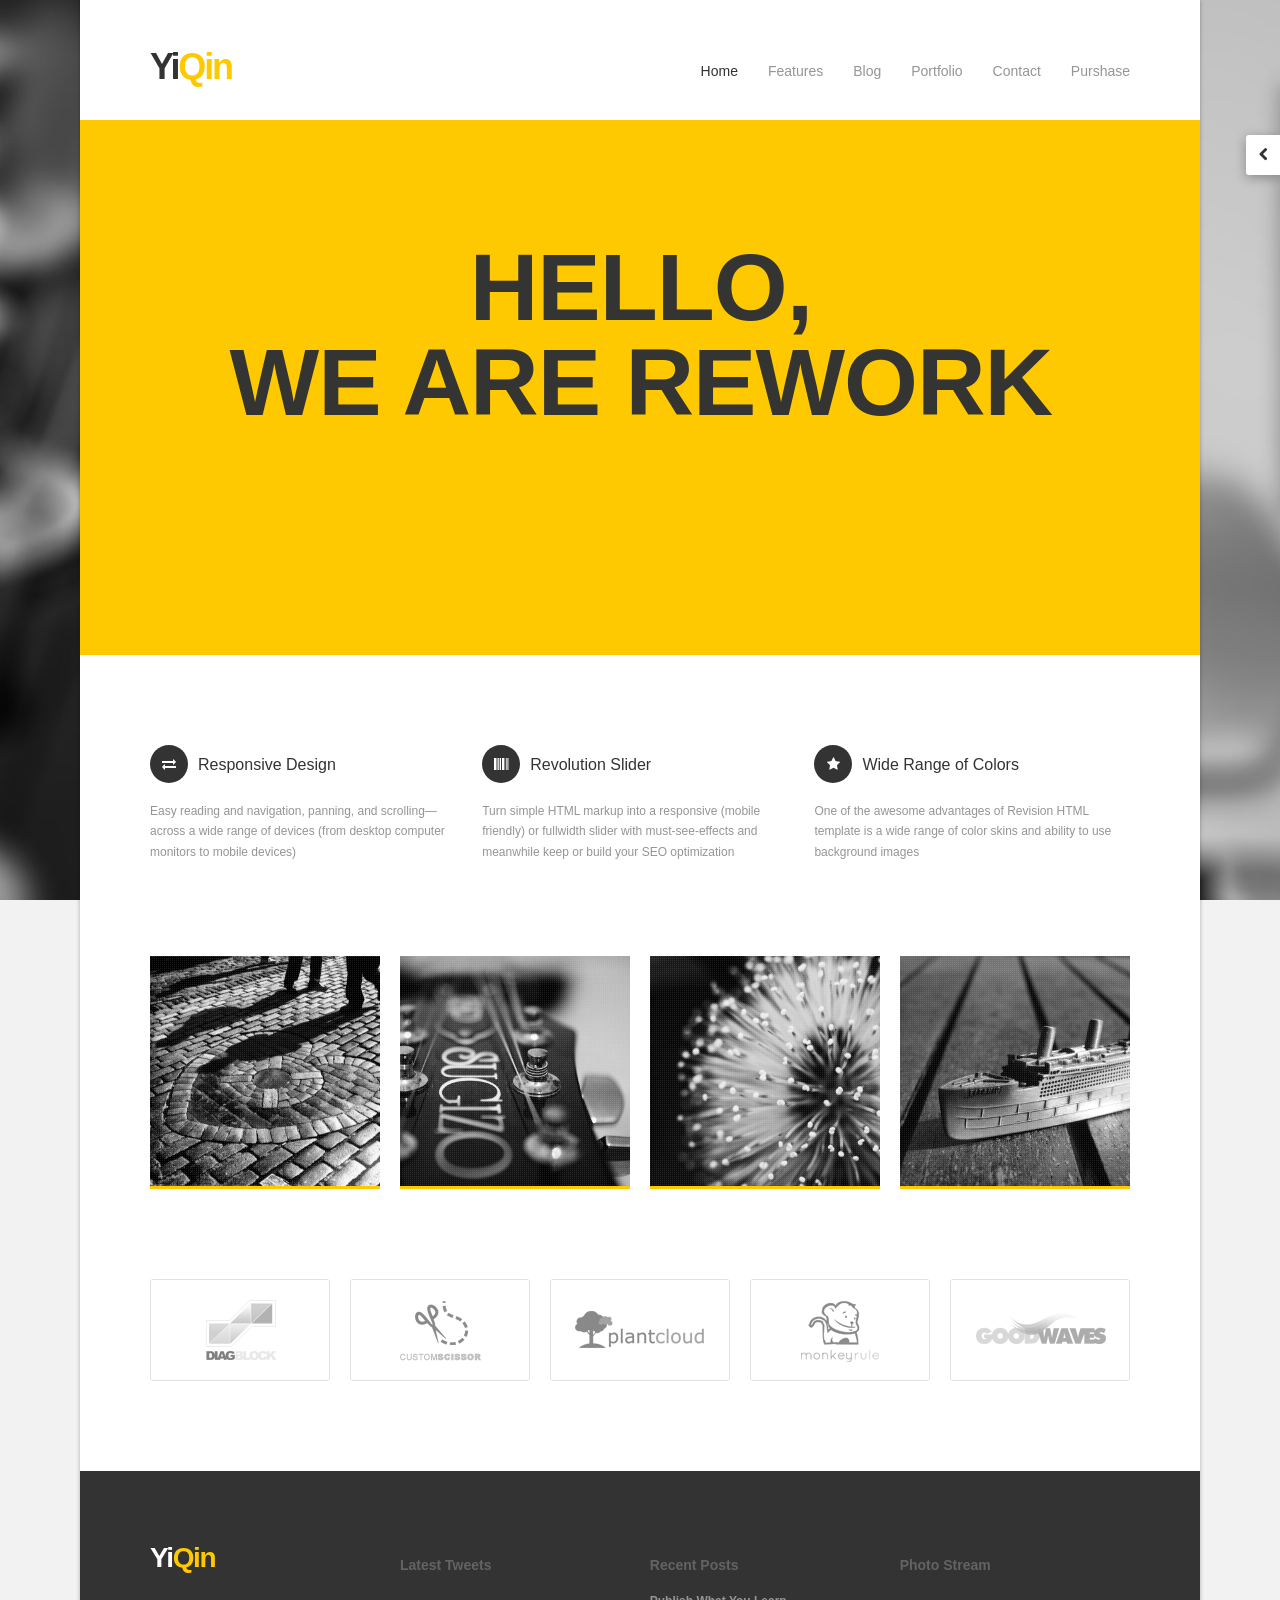
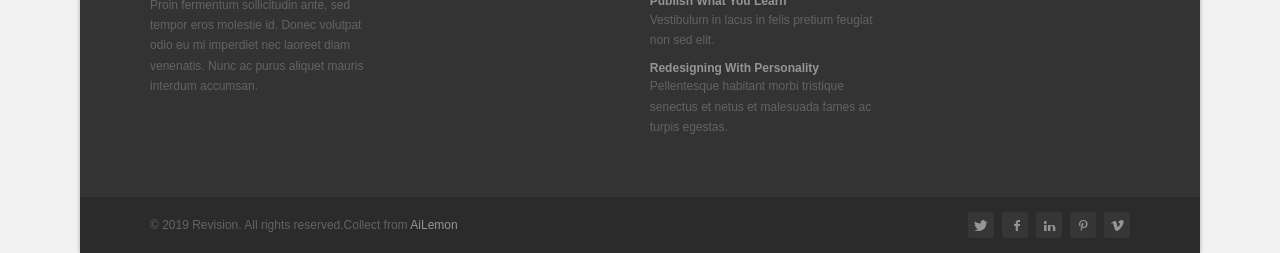
==== commit df047960: "Update index.html" ====
--- a/index.html
+++ b/index.html
@@ -72,7 +72,7 @@
     <div id="header" class="container">
 
         <!-- Logo -->
-        <a href="index-2.html" id="logo">一<span>勤</span></a>
+        <a href="index-2.html" id="logo">Yi<span>Qin</span></a>
 
         <!-- Navigation -->
         <ul id="navigation">
@@ -360,7 +360,7 @@
             <!-- About -->
             <div class="one-fourth">
                 <div class="widget widget_text">
-                    <div class="logo">Re<span>vision</span></div>
+                    <div class="logo">Yi<span>Qin</span></div>
                     Proin fermentum sollicitudin ante, sed tempor eros molestie id. Donec volutpat odio eu mi imperdiet nec laoreet diam venenatis. Nunc ac purus aliquet mauris interdum accumsan.
                 </div>
             </div>
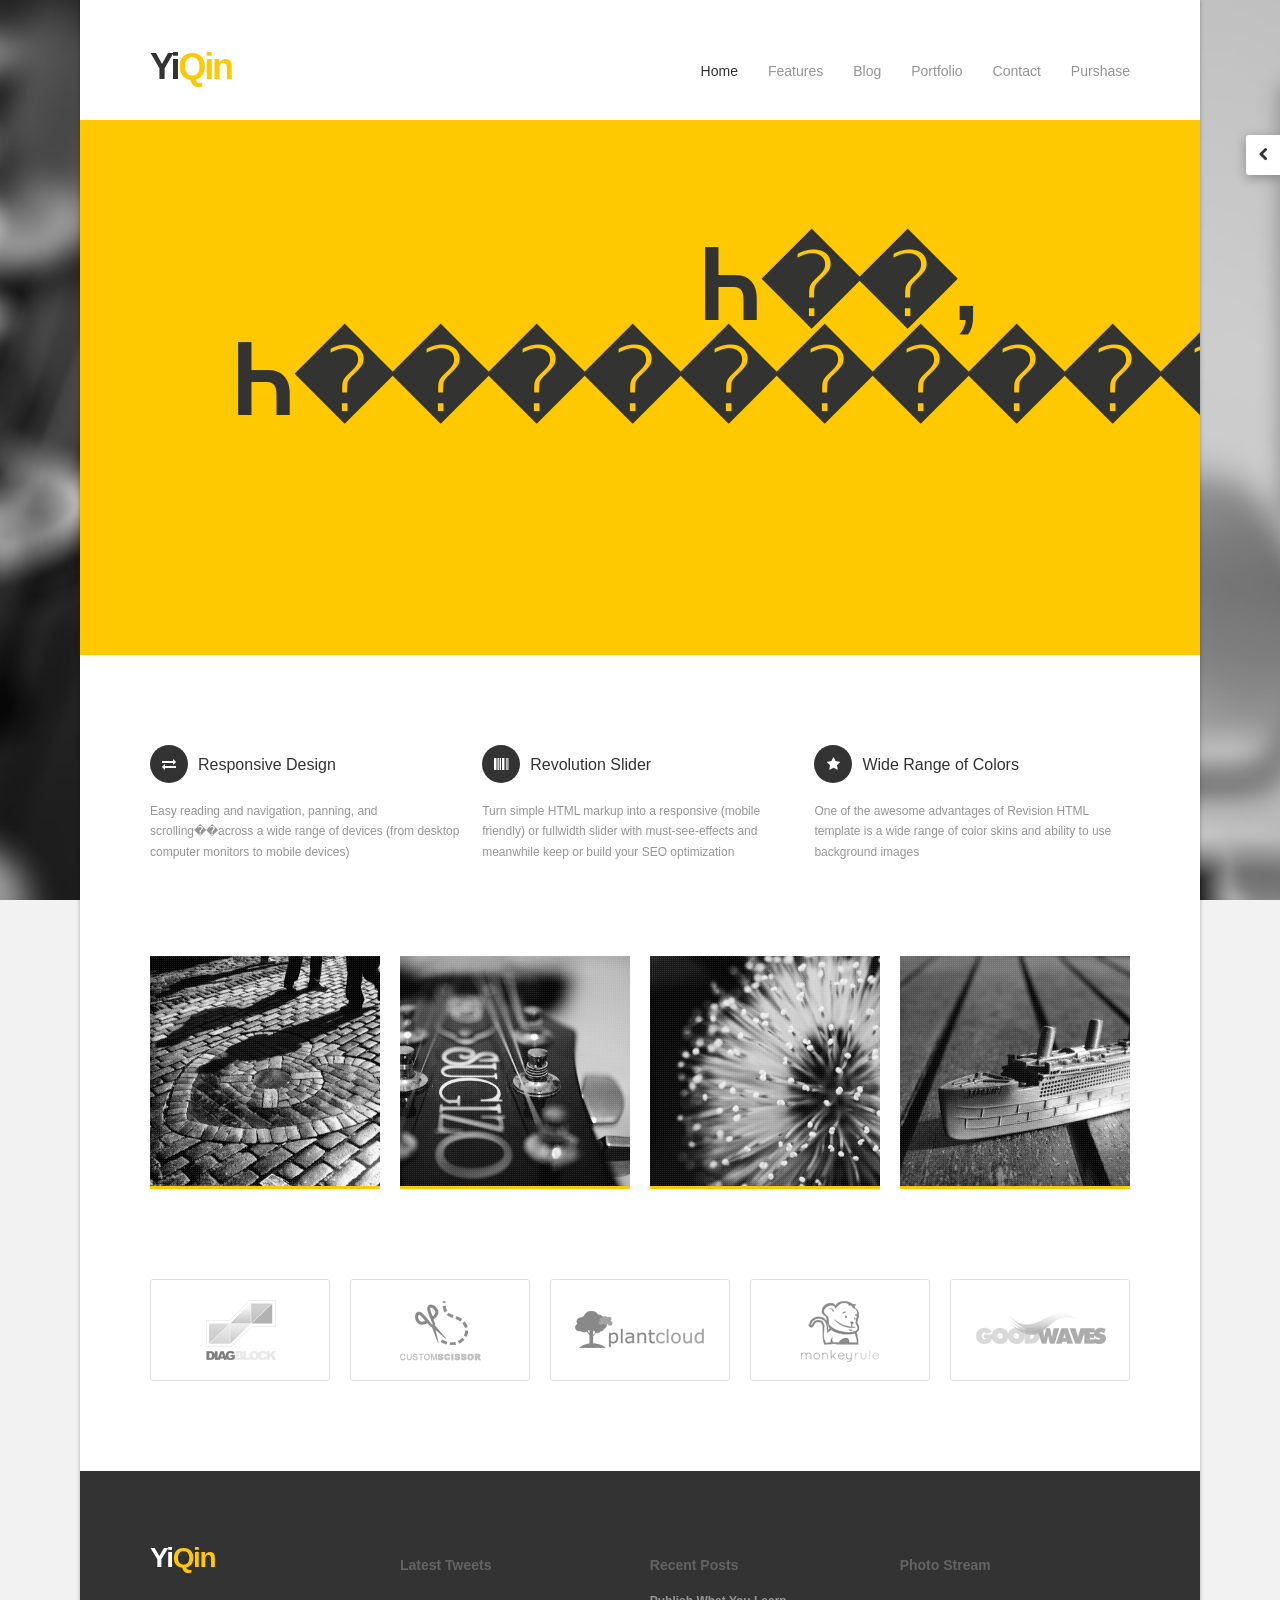
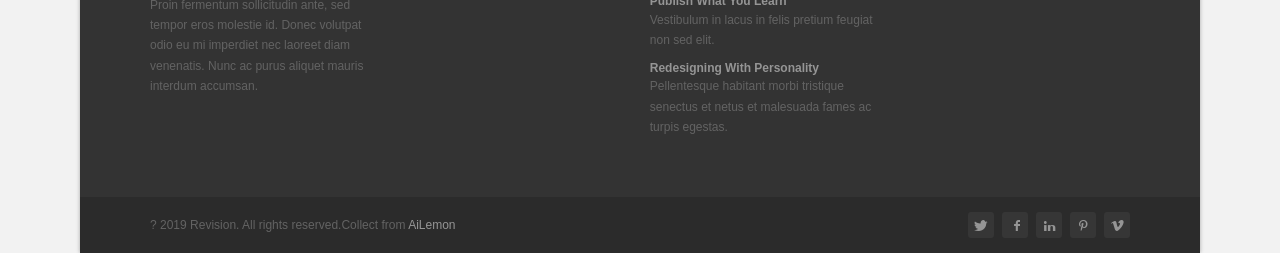
==== commit 74d43773: "Add files via upload" ====
--- a/index.html
+++ b/index.html
@@ -13,7 +13,7 @@
     
     <!-- Title
     ======================================================================== -->
-    <title>四会市一勤工程咨询有限公司</title>
+    <title>�Ļ���һ�ڹ�����ѯ���޹�˾</title>
 
     <!-- CSS Styles
     ======================================================================== -->
@@ -72,25 +72,25 @@
     <div id="header" class="container">
 
         <!-- Logo -->
-        <a href="index-2.html" id="logo">Yi<span>Qin</span></a>
+        <a href="index.html" id="logo">Yi<span>Qin</span></a>
 
         <!-- Navigation -->
         <ul id="navigation">
             <li class="current">
-                <a href="index-2.html">Home</a>
+                <a href="index.html">Home</a>
                 <ul>
-                    <li class="current"><a href="index-2.html">With Revolution Slider</a></li>
-                    <li><a href="index_v2.html">With Flex Slider</a></li>
-                    <li><a href="index_v3.html">With Blog Feed</a></li>
-                    <li><a href="index_v4.html">With Alternative Portfolio</a></li>
+                    <li class="current"><a href="#">With Revolution Slider</a></li>
+                    <li><a href="#">With Flex Slider</a></li>
+                    <li><a href="#">With Blog Feed</a></li>
+                    <li><a href="#">With Alternative Portfolio</a></li>
                 </ul>
             </li>
             <li>
-                <a href="about.html">Features</a>
+                <a href="#">Features</a>
                 <ul>
-                    <li><a href="about.html">About Us</a></li>
-                    <li><a href="services.html">Services</a></li>
-                    <li><a href="pricing_tables.html">Pricing Tables</a></li>
+                    <li><a href="#">About Us</a></li>
+                    <li><a href="#">Services</a></li>
+                    <li><a href="#">Pricing Tables</a></li>
                     <li><a href="#">Third Navigation Level <i class="icon-chevron-right"></i></a>
                         <ul>
                             <li><a href="#">Amazing things</a></li>
@@ -98,33 +98,33 @@
                             <li><a href="#">positive results</a></li> 
                         </ul>
                     </li>
-                    <li><a href="shortcodes.html">Shortcodes</a></li>
+                    <li><a href="#">Shortcodes</a></li>
                 </ul>
             </li>
             <li>
-                <a href="blog.html">Blog</a>
+                <a href="#">Blog</a>
                 <ul>
-                    <li><a href="blog.html">Blog Classic</a></li>
-                    <li><a href="blog_post.html">Single Post</a></li>
-                    <li><a href="blog_v2.html">Blog Alternative</a></li>
+                    <li><a href="#">Blog Classic</a></li>
+                    <li><a href="#">Single Post</a></li>
+                    <li><a href="#">Blog Alternative</a></li>
                 </ul>
             </li>
             <li>
-                <a href="portfolio_4_col.html">Portfolio</a>
+                <a href="#">Portfolio</a>
                 <ul>
-                    <li><a href="portfolio_2_col.html">2 Columns</a></li>
-                    <li><a href="portfolio_3_col.html">3 Columns</a></li>
-                    <li><a href="portfolio_4_col.html">4 Columns</a></li>
-                    <li><a href="portfolio_details.html">Single Project</a></li>
-                    <li><a href="portfolio_details_v2.html">Single Project Alternative</a></li>
-                    <li><a href="portfolio_v2.html">Portfolio Alternative</a></li>
+                    <li><a href="#">2 Columns</a></li>
+                    <li><a href="#">3 Columns</a></li>
+                    <li><a href="#">4 Columns</a></li>
+                    <li><a href="#">Single Project</a></li>
+                    <li><a href="#">Single Project Alternative</a></li>
+                    <li><a href="#">Portfolio Alternative</a></li>
                 </ul>
             </li>
             <li>
-                <a href="contact.html">Contact</a>
+                <a href="#">Contact</a>
                 <ul>
-                    <li><a href="contact.html">Contact Info</a></li>
-                    <li><a href="contact_v2.html">Contact Info Alternative</a></li>
+                    <li><a href="#">Contact Info</a></li>
+                    <li><a href="#">Contact Info Alternative</a></li>
                 </ul>
             </li>
             <li>
@@ -136,7 +136,7 @@
     </div>
     <!-- Header / End -->
 
-	<div class="copyrights">Collect from <a href="http://www.cssmoban.com/"  title="网站模板">网站模板</a></div>
+	<div class="copyrights">Collect from <a href="http://www.ailemon.com/"  title="���ʹ�����">AiLemon</a></div>
     <!-- Slider
     ======================================================================== -->
     <div class="revslider-wrapper fullwidth">
@@ -147,10 +147,10 @@
                     <img src="#" style="display: none;" />
                     <!-- The captions of the first slide -->
                     <div class="caption sfl big_black center" data-x="150" data-y="120" data-speed="300" data-start="0" data-easing="easeOutExpo">
-                        Hello,<br /> we are Rework
+                        һ��,<br />һ������������
                     </div>
                     <div class="caption sfr medium_white center" data-x="200" data-y="330" data-speed="300" data-start="1500" data-easing="easeOutExpo">
-                        We create websites and brand identity
+                        �Ļ���һ�ڹ�����ѯ���޹�˾
                     </div>
                 </li>
 
@@ -217,7 +217,7 @@
             <div class="service-icon"><i class="icon-exchange"></i></div>
             <div class="service-description">
                 <h3>Responsive Design</h3>
-                <p>Easy reading and navigation, panning, and scrolling—across a wide range of devices (from desktop computer monitors to mobile devices)</p>
+                <p>Easy reading and navigation, panning, and scrolling��across a wide range of devices (from desktop computer monitors to mobile devices)</p>
                 <div class="more">
                     <a href="#" class="button gray-yellow small">Learn More</a>
                 </div>
@@ -406,7 +406,7 @@
 
                 <!-- Copyright -->
                 <ul class="copyright">
-                    <li>© 2019 Revision. All rights reserved.Collect from <a href="http://www.ailemon.com/" title="柠檬工作室" target="_blank">AiLemon</a></li>
+                    <li>? 2019 Revision. All rights reserved.Collect from <a href="http://www.ailemon.com/" title="���ʹ�����" target="_blank">AiLemon</a></li>
                     
                 </ul>
 
@@ -492,8 +492,4 @@
 </div>
 
 
-</body></html>
-
-
-
-
+</body></html>
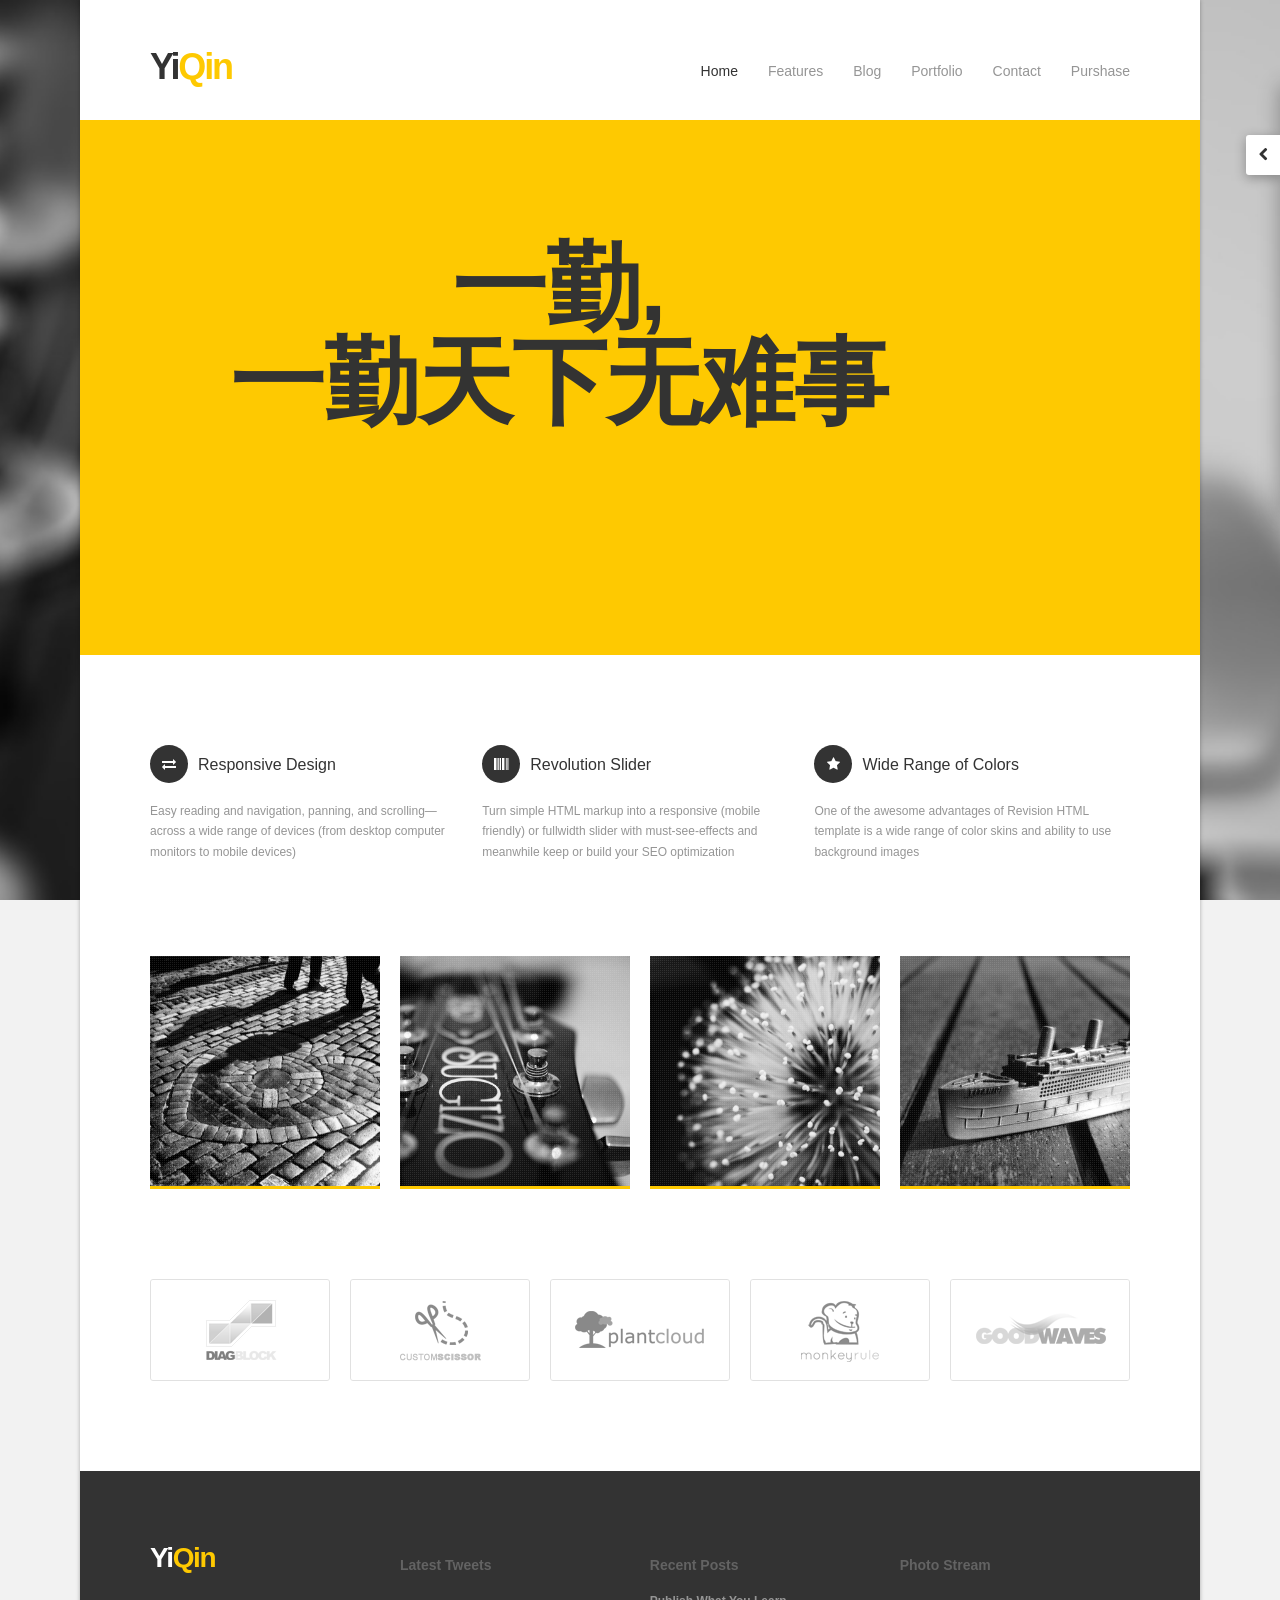
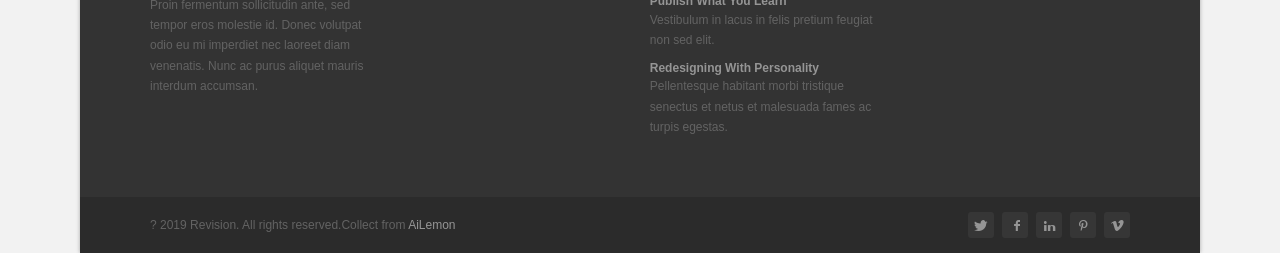
==== commit f7ff1f2d: "Add files via upload" ====
--- a/index.html
+++ b/index.html
@@ -1,4 +1,4 @@
-<!DOCTYPE html>
+﻿<!DOCTYPE html>
 <html lang="cn">
 <head>
 
@@ -13,7 +13,7 @@
     
     <!-- Title
     ======================================================================== -->
-    <title>�Ļ���һ�ڹ�����ѯ���޹�˾</title>
+    <title>四会市一勤工程咨询有限公司</title>
 
     <!-- CSS Styles
     ======================================================================== -->
@@ -136,7 +136,7 @@
     </div>
     <!-- Header / End -->
 
-	<div class="copyrights">Collect from <a href="http://www.ailemon.com/"  title="���ʹ�����">AiLemon</a></div>
+	<div class="copyrights">Collect from <a href="http://www.ailemon.com/"  title="柠檬工作室">AiLemon</a></div>
     <!-- Slider
     ======================================================================== -->
     <div class="revslider-wrapper fullwidth">
@@ -147,10 +147,10 @@
                     <img src="#" style="display: none;" />
                     <!-- The captions of the first slide -->
                     <div class="caption sfl big_black center" data-x="150" data-y="120" data-speed="300" data-start="0" data-easing="easeOutExpo">
-                        һ��,<br />һ������������
+                        一勤,<br />一勤天下无难事
                     </div>
                     <div class="caption sfr medium_white center" data-x="200" data-y="330" data-speed="300" data-start="1500" data-easing="easeOutExpo">
-                        �Ļ���һ�ڹ�����ѯ���޹�˾
+                        四会市一勤工程咨询有限公司
                     </div>
                 </li>
 
@@ -217,7 +217,7 @@
             <div class="service-icon"><i class="icon-exchange"></i></div>
             <div class="service-description">
                 <h3>Responsive Design</h3>
-                <p>Easy reading and navigation, panning, and scrolling��across a wide range of devices (from desktop computer monitors to mobile devices)</p>
+                <p>Easy reading and navigation, panning, and scrolling—across a wide range of devices (from desktop computer monitors to mobile devices)</p>
                 <div class="more">
                     <a href="#" class="button gray-yellow small">Learn More</a>
                 </div>
@@ -406,7 +406,7 @@
 
                 <!-- Copyright -->
                 <ul class="copyright">
-                    <li>? 2019 Revision. All rights reserved.Collect from <a href="http://www.ailemon.com/" title="���ʹ�����" target="_blank">AiLemon</a></li>
+                    <li>? 2019 Revision. All rights reserved.Collect from <a href="http://www.ailemon.com/" title="柠檬工作室" target="_blank">AiLemon</a></li>
                     
                 </ul>
 
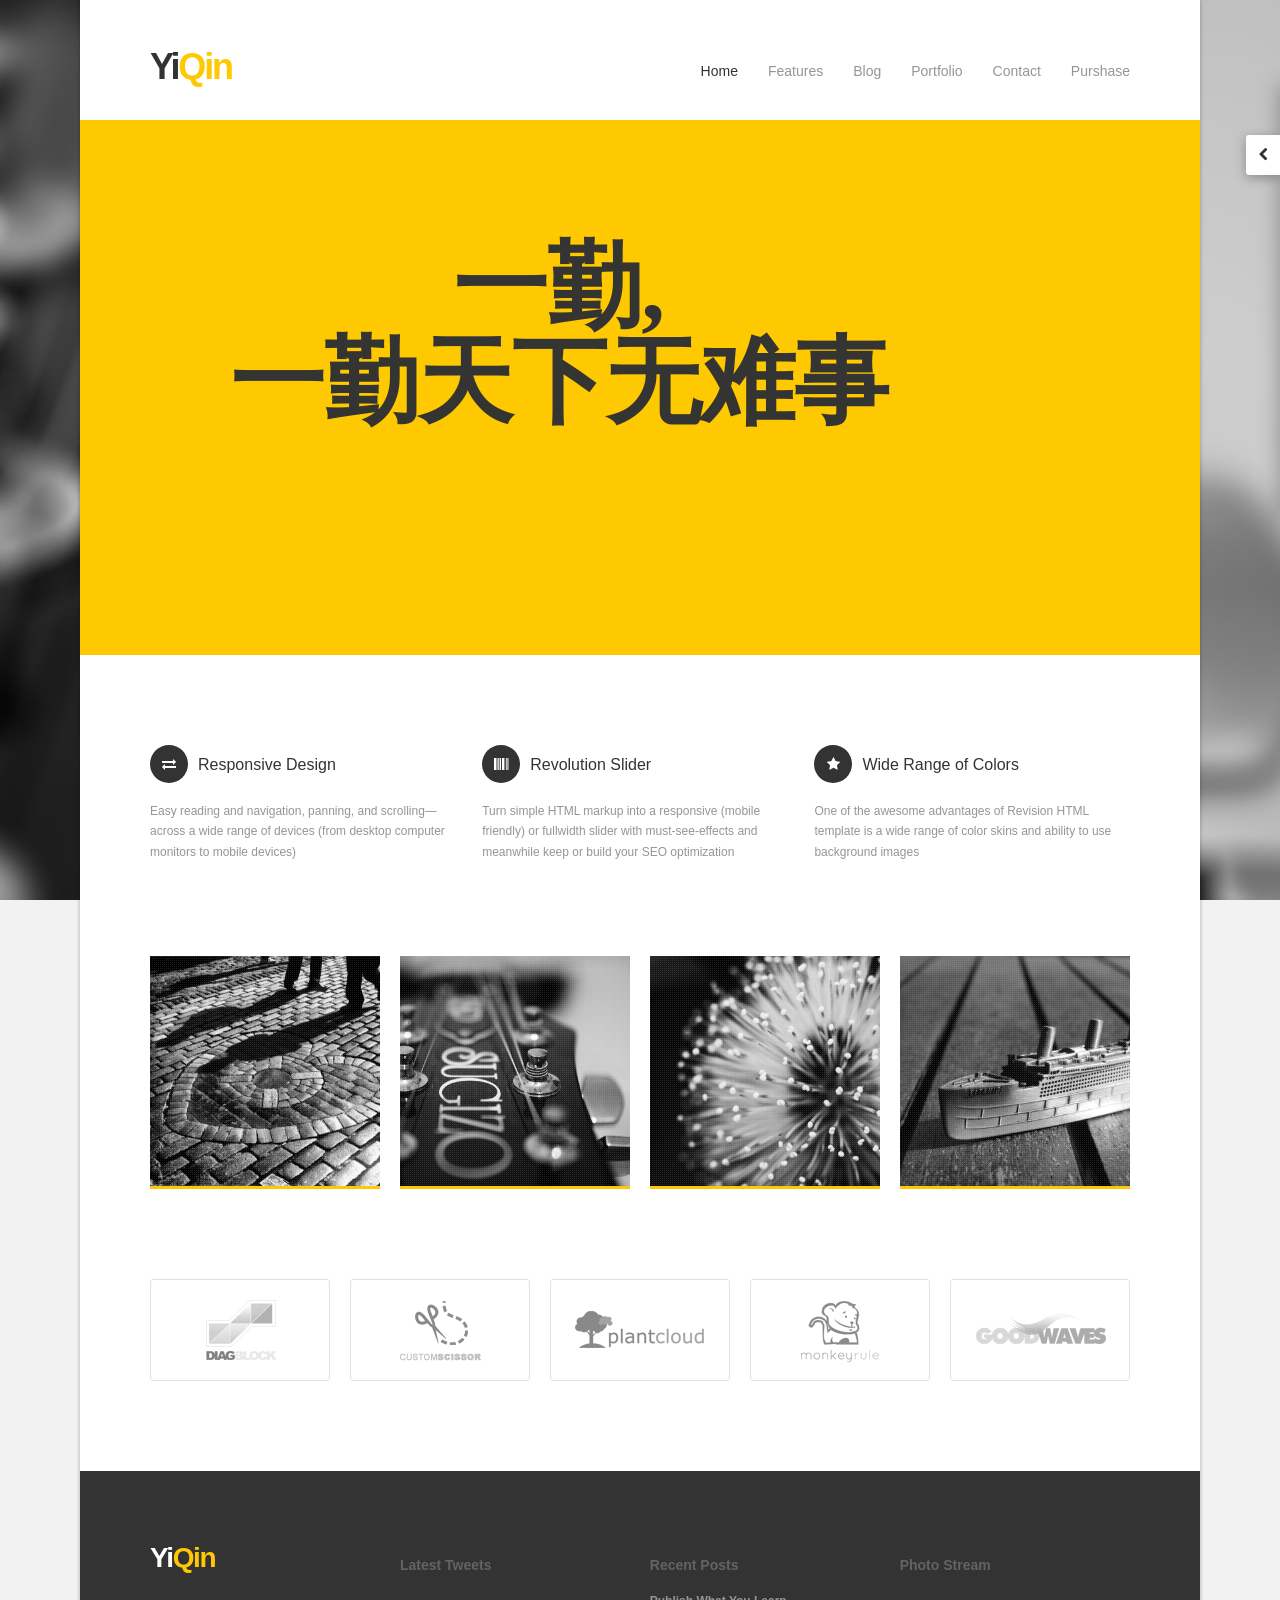
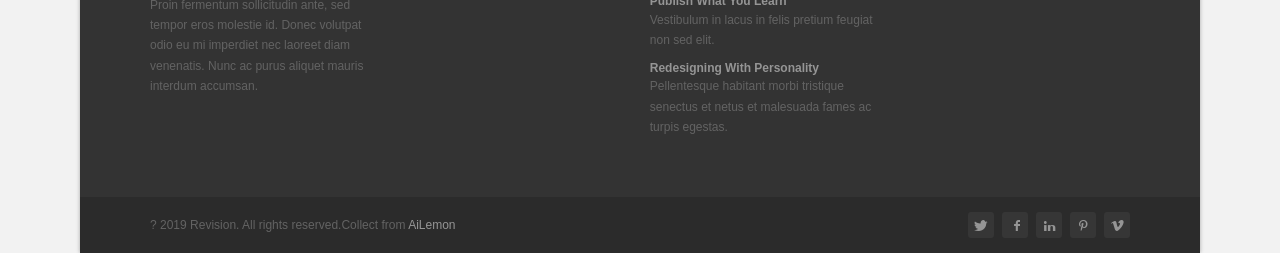
==== commit ee861f93: "Update index.html" ====
--- a/index.html
+++ b/index.html
@@ -146,12 +146,13 @@
                     <!-- The main image in the slide -->
                     <img src="#" style="display: none;" />
                     <!-- The captions of the first slide -->
+			<span style="font-family:'fz'">
                     <div class="caption sfl big_black center" data-x="150" data-y="120" data-speed="300" data-start="0" data-easing="easeOutExpo">
                         一勤,<br />一勤天下无难事
                     </div>
                     <div class="caption sfr medium_white center" data-x="200" data-y="330" data-speed="300" data-start="1500" data-easing="easeOutExpo">
                         四会市一勤工程咨询有限公司
-                    </div>
+                    </div></span>
                 </li>
 
                 <li data-transition="fade" data-slotamount="7" data-masterspeed="300">
@@ -492,4 +493,4 @@
 </div>
 
 
-</body></html>+</body></html>
--- a/css/style.css
+++ b/css/style.css
@@ -1952,5 +1952,9 @@
     }
 
 
-
-
+@font-face {
+	font-family:fz;
+	src: url('../font/cyjhk.ttf');
+}
+
+
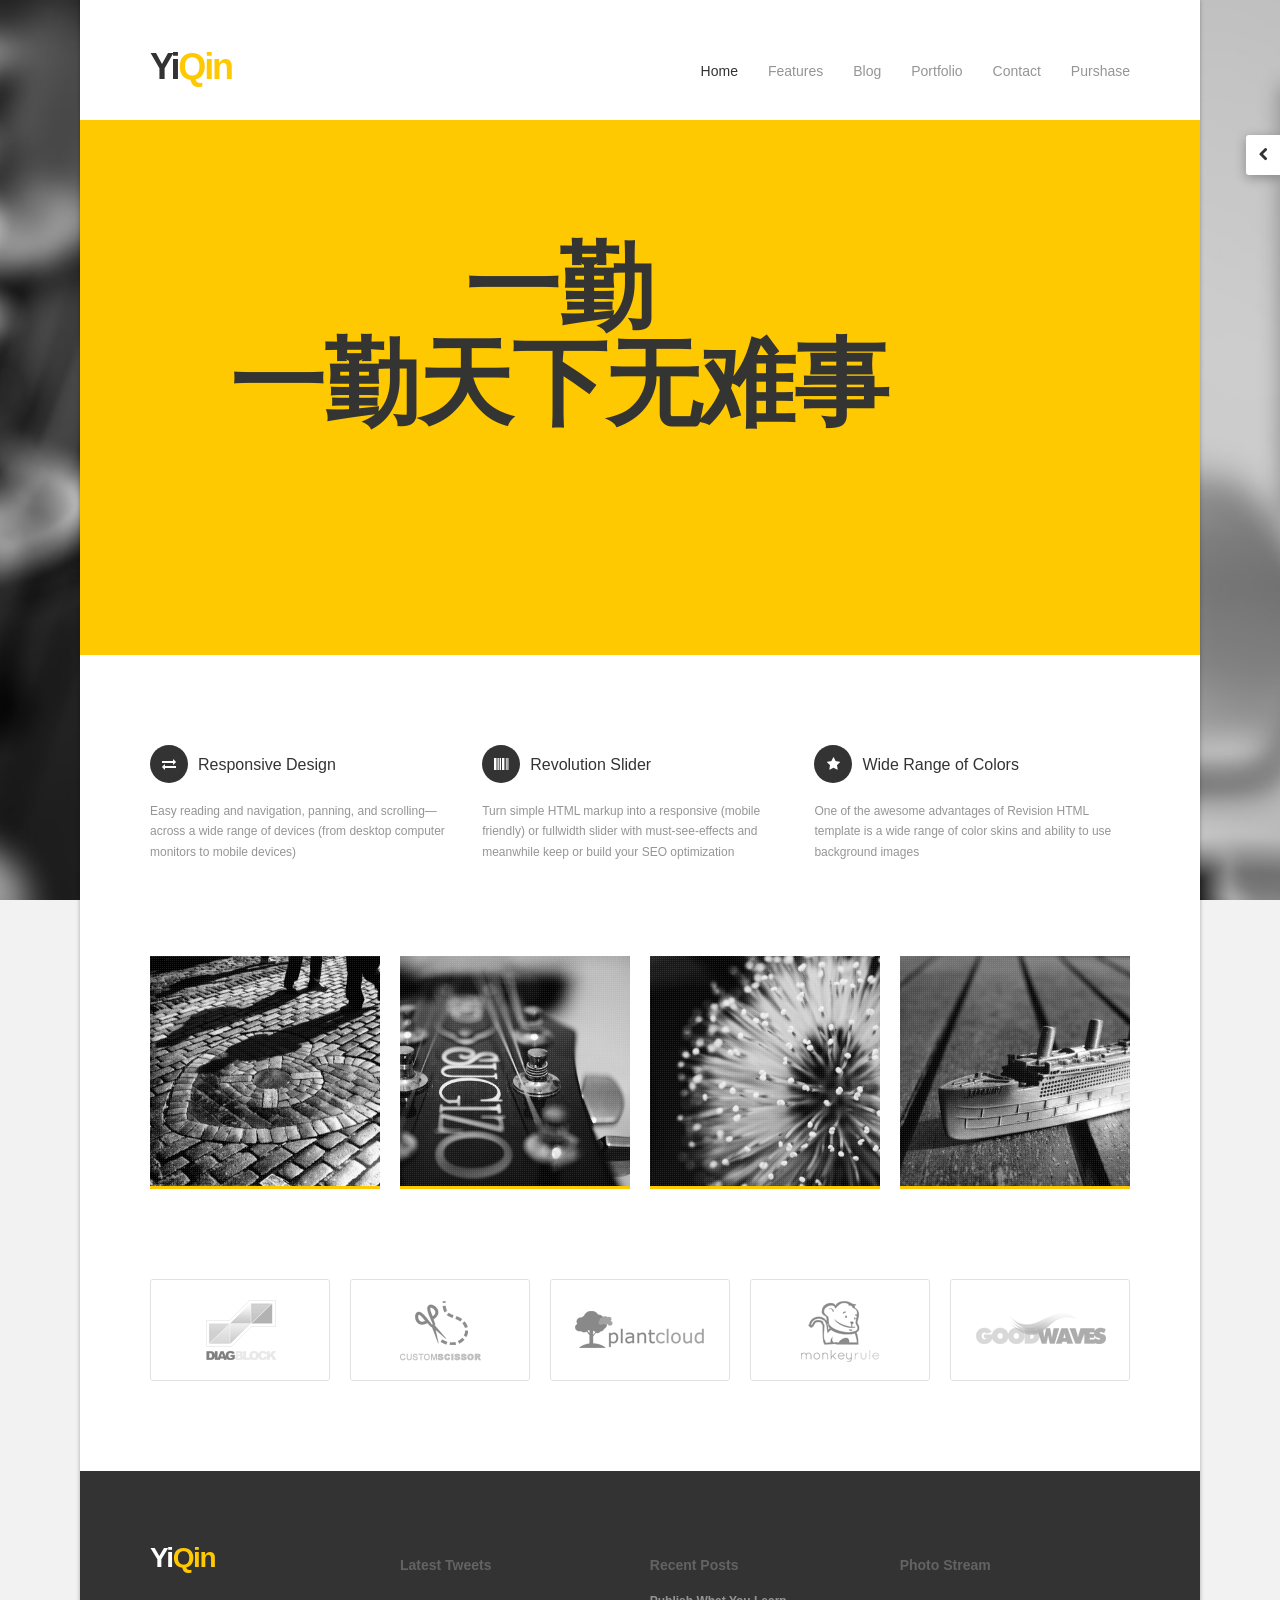
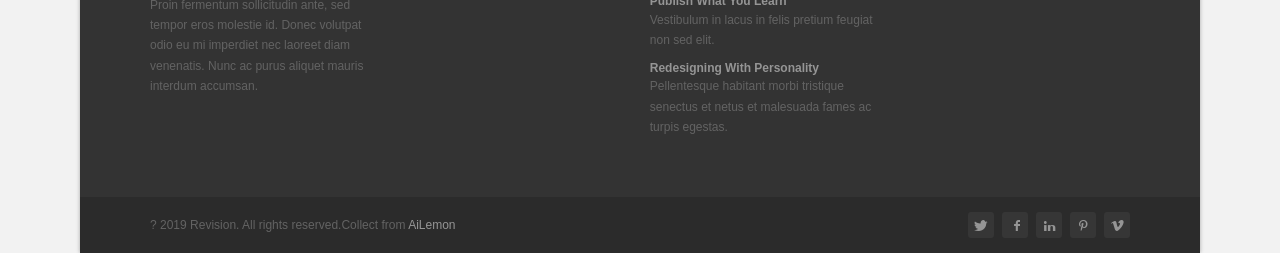
==== commit 8d220189: "Update index.html" ====
--- a/index.html
+++ b/index.html
@@ -146,13 +146,12 @@
                     <!-- The main image in the slide -->
                     <img src="#" style="display: none;" />
                     <!-- The captions of the first slide -->
-			<span style="font-family:'fz'">
                     <div class="caption sfl big_black center" data-x="150" data-y="120" data-speed="300" data-start="0" data-easing="easeOutExpo">
-                        一勤,<br />一勤天下无难事
+                        <span style="font-family:'fz'">一勤</span><br />一勤天下无难事
                     </div>
                     <div class="caption sfr medium_white center" data-x="200" data-y="330" data-speed="300" data-start="1500" data-easing="easeOutExpo">
                         四会市一勤工程咨询有限公司
-                    </div></span>
+                    </div>
                 </li>
 
                 <li data-transition="fade" data-slotamount="7" data-masterspeed="300">
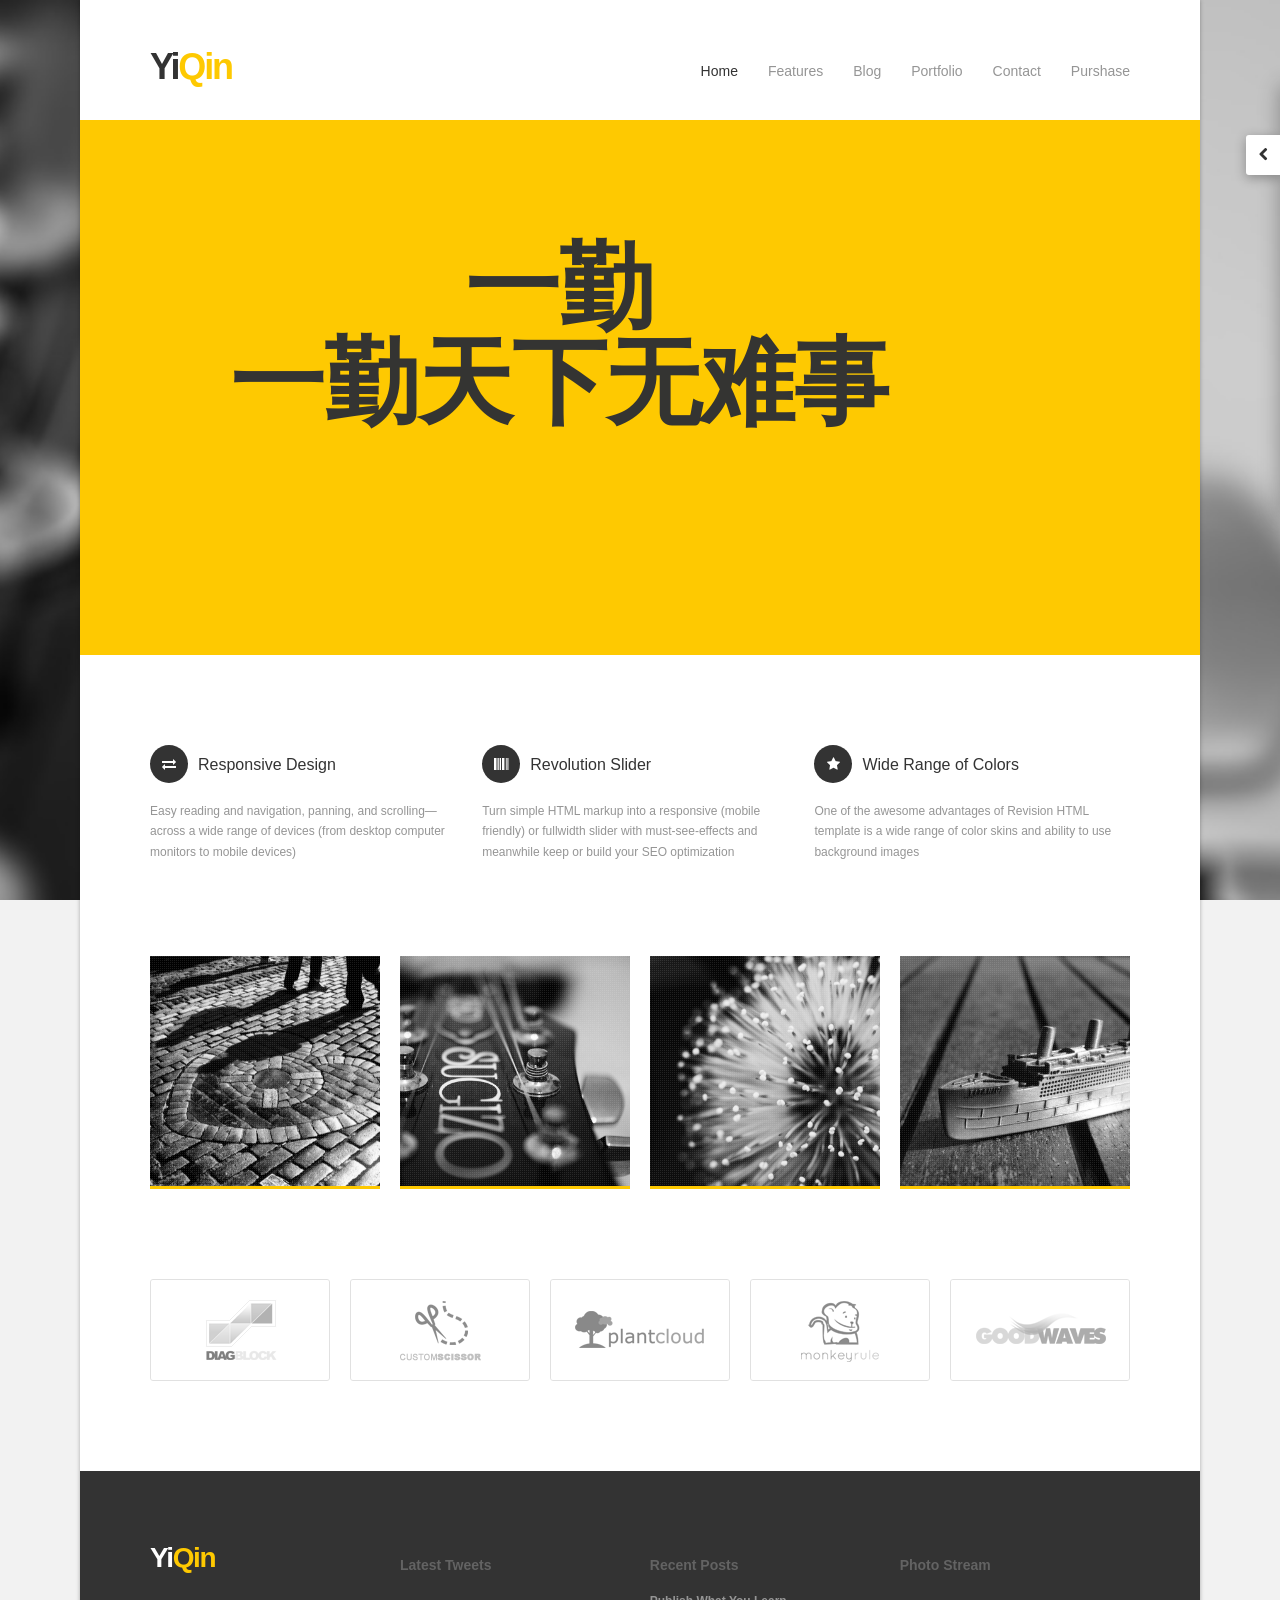
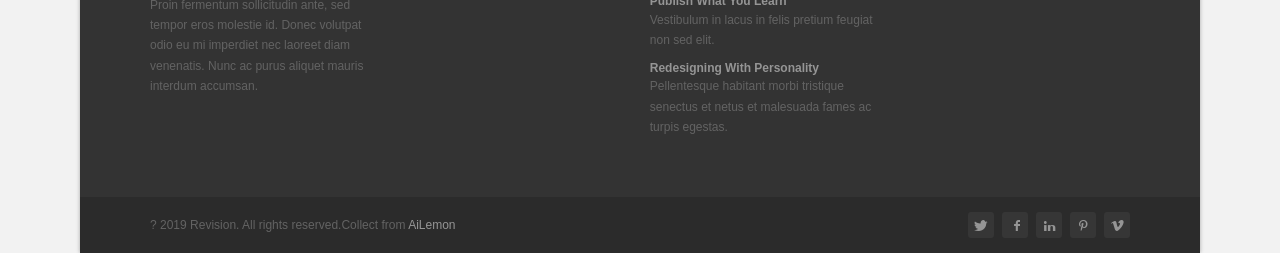
==== commit a2c88dc3: "Update index.html" ====
--- a/index.html
+++ b/index.html
@@ -147,7 +147,7 @@
                     <img src="#" style="display: none;" />
                     <!-- The captions of the first slide -->
                     <div class="caption sfl big_black center" data-x="150" data-y="120" data-speed="300" data-start="0" data-easing="easeOutExpo">
-                        <span style="font-family:'fz'">一勤</span><br />一勤天下无难事
+                        一勤<br />一勤天下无难事
                     </div>
                     <div class="caption sfr medium_white center" data-x="200" data-y="330" data-speed="300" data-start="1500" data-easing="easeOutExpo">
                         四会市一勤工程咨询有限公司
